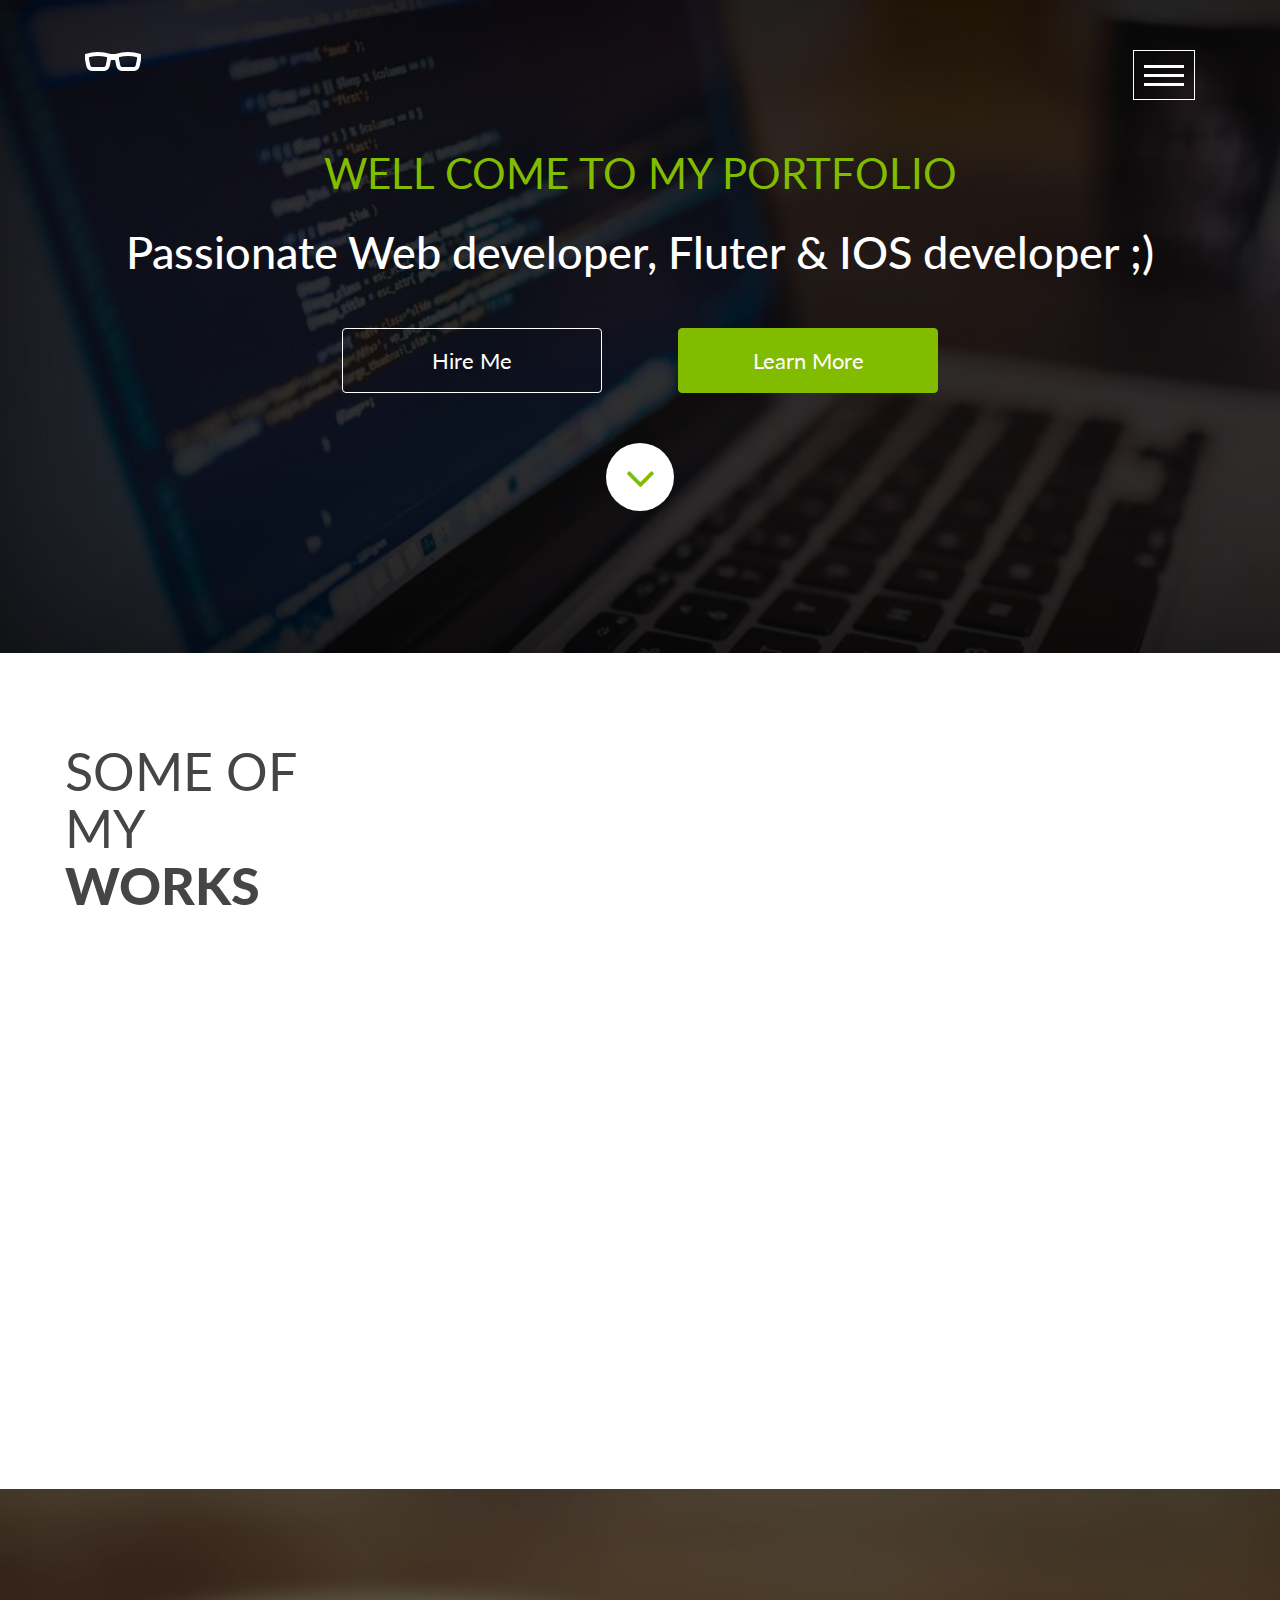
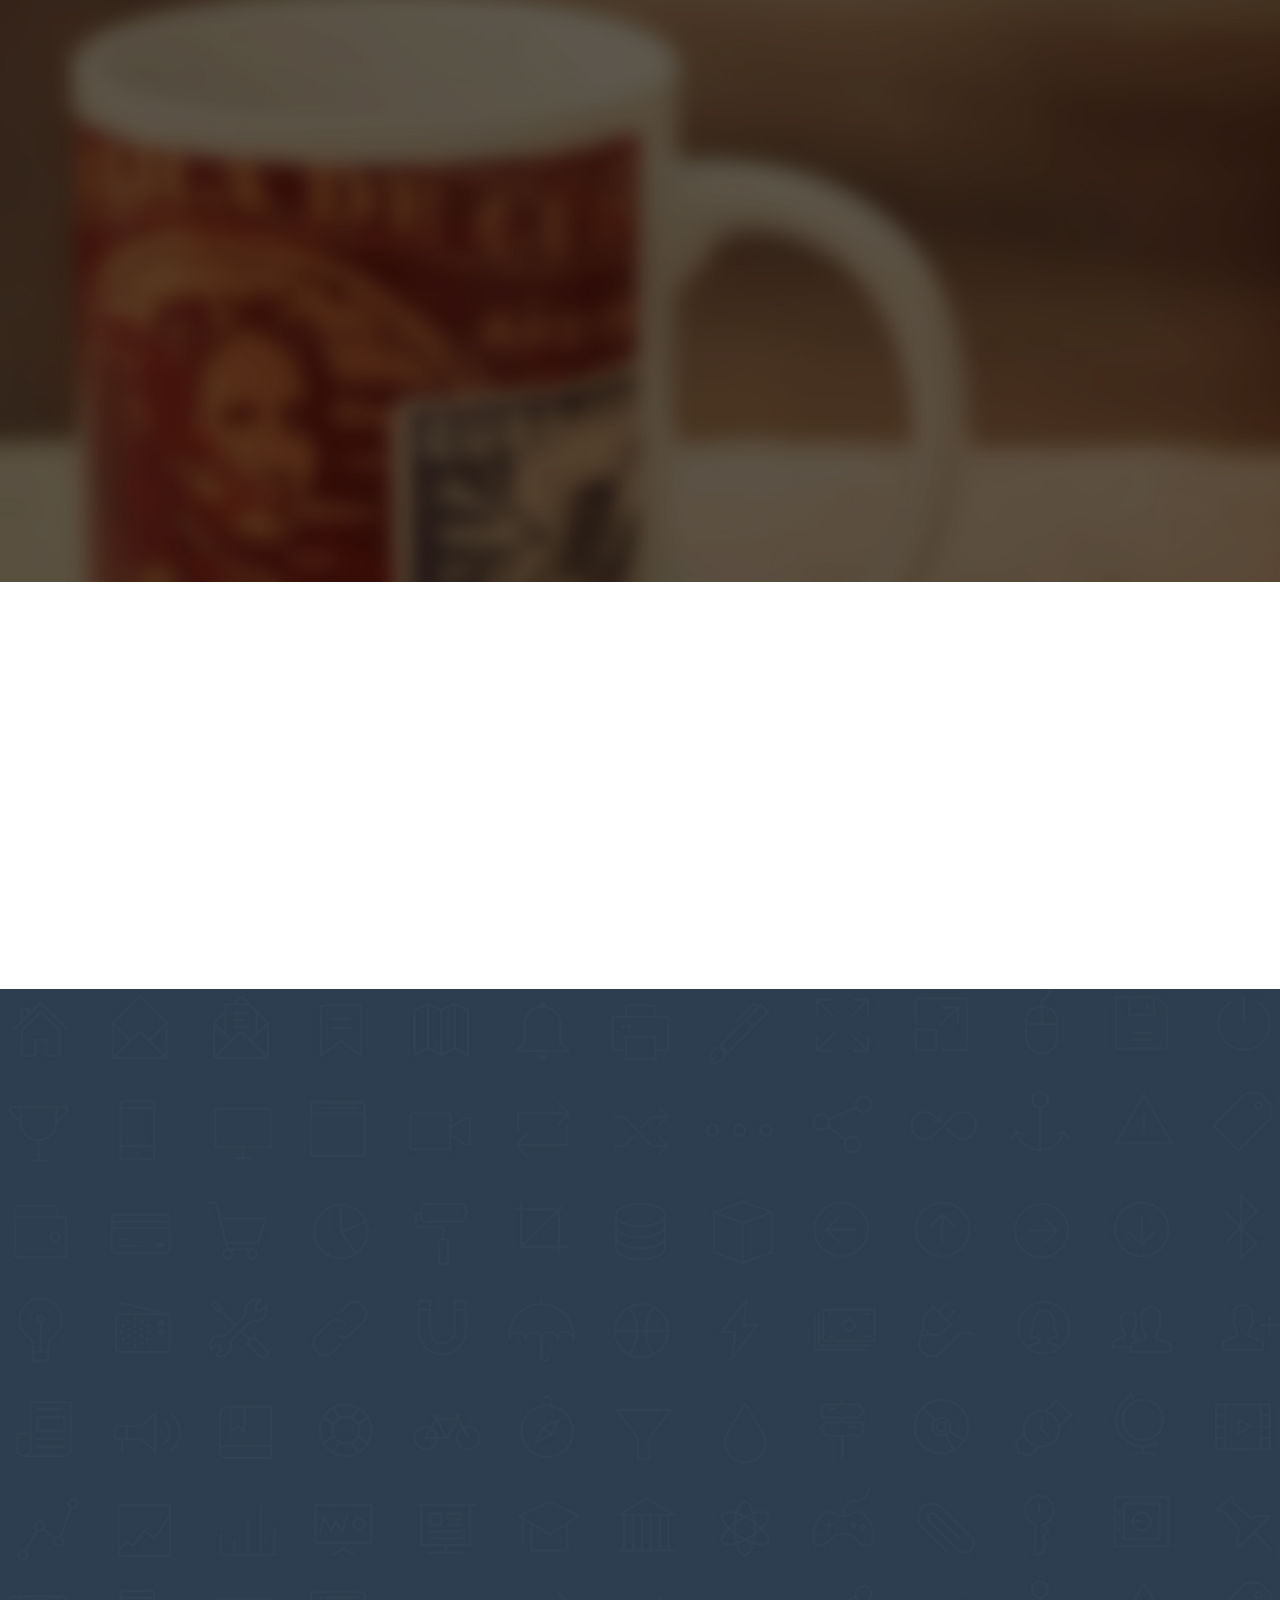
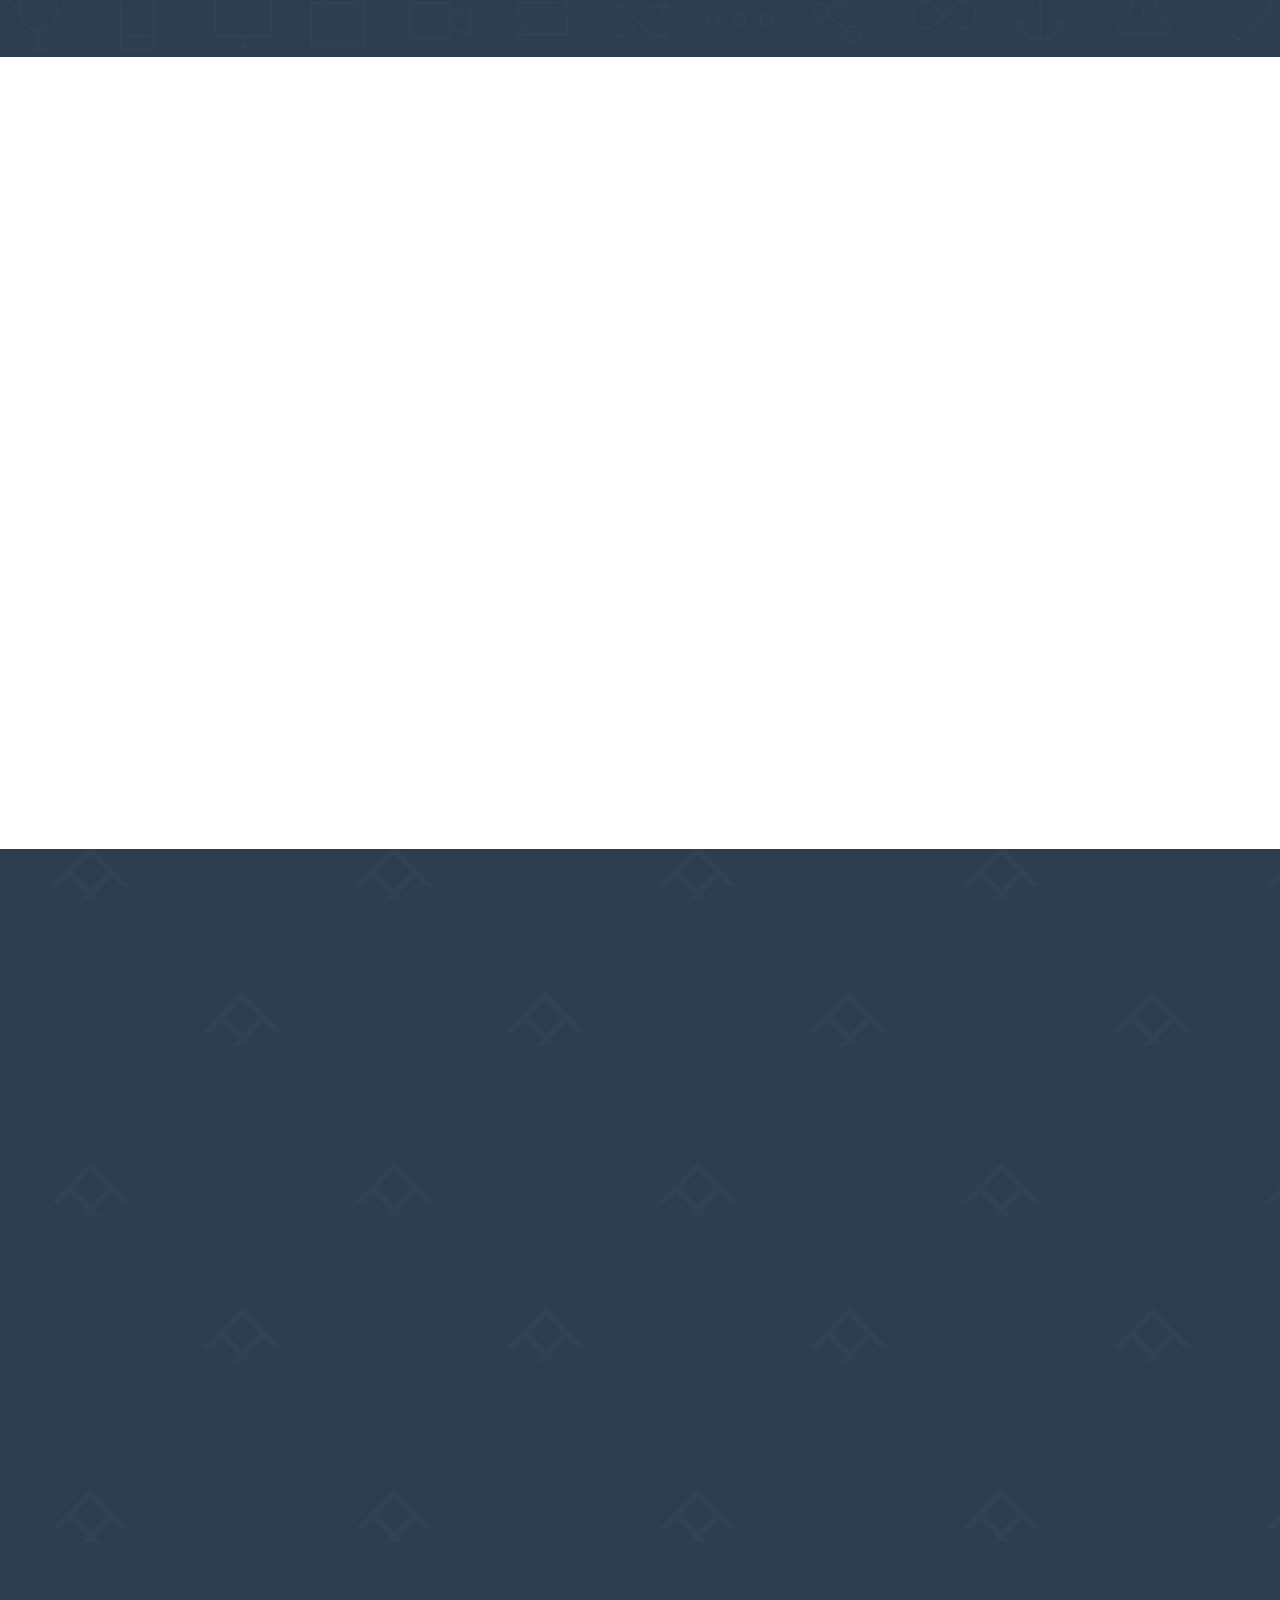
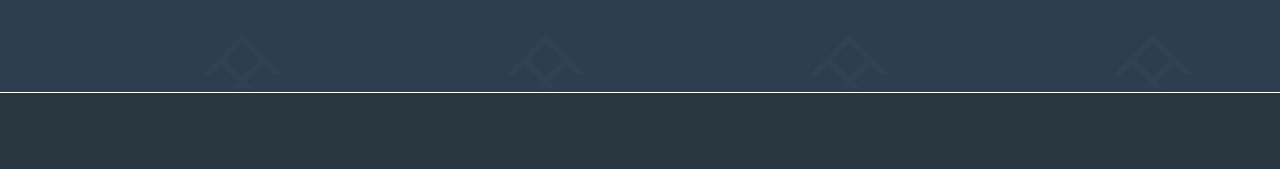
==== index.html @ a3aabf91 "Added files" ====
<!DOCTYPE html>
<html lang="en">
<head>
  <meta charset="utf-8">
  <meta name="viewport" content="width=device-width, initial-scale=1">
  <title> Portfolio</title>
  
  <!-- Bootstrap -->
  <link rel="stylesheet" type="text/css" href="assets/css/bootstrap.min.css">
  <link rel="stylesheet" type="text/css" href="assets/css/jasny-bootstrap.min.css">
  <!-- Main Style -->
  <link rel="stylesheet" type="text/css" href="assets/css/main.css">
  
  <!-- Responsive Style -->
  <link rel="stylesheet" type="text/css" href="assets/css/responsive.css">
  
  <!--Fonts-->
  <link rel="stylesheet" media="screen" href="assets/fonts/font-awesome/font-awesome.min.css">

  <!-- Extras -->
  <link rel="stylesheet" type="text/css" href="assets/extras/animate.css">
  <link rel="stylesheet" type="text/css" href="assets/extras/lightbox.css">
  <link rel="stylesheet" type="text/css" href="assets/extras/owl/owl.carousel.css">
  <link rel="stylesheet" type="text/css" href="assets/extras/owl/owl.theme.css">
  <link rel="stylesheet" type="text/css" href="assets/extras/owl/owl.transitions.css">
  <!-- HTML5 Shim and Respond.js IE8 support of HTML5 elements and media queries -->
  <!--[if lt IE 9]>
                <script src="https://oss.maxcdn.com/libs/html5shiv/3.7.0/html5shiv.js"></script>
                <script src="https://oss.maxcdn.com/libs/respond.js/1.4.2/respond.min.js"></script>
              <![endif]-->
</head>
<body>
	 
  <!-- Header Section Start -->
  <div id="header">
    <div class="container">
      <div class="col-md-12 top-header">
        <div class="logo-menu">
          <div class="logo pull-left wow fadeInDown animated" data-wow-delay=".2s">
            <a href="index.html"><img src="assets/img/logo.png" alt="logo"></a>
          </div> 
          <div class="pull-right wow fadeInDown animated" data-wow-delay=".2">
            <div id="menu" data-toggle="offcanvas" data-target=".navmenu" data-canvas="body">
              <span>menu</span>
            </div> 
          </div> 
        </div>
        <div class="sidebar-nav">
          <!-- navigation start -->
          <div class="navmenu navmenu-default navmenu-fixed-right offcanvas" style="" id="navigation">
            <a href="index.html"><img class="logo" src="assets/img/logo.png" alt="logo"></a>
            <ul class="nav navmenu-nav">
              <li class="active"><a href="#header">Home</a></li>
              <li><a href="#works">Portfolio</a></li>
              <li><a href="#clients">Clients</a></li>
              <li><a href="#blog">Blog</a></li>
              <li><a href="#feedback">Hire/Contact Me</a></li>
            </ul>
          </div>
          <!-- navigation End -->
        </div>     
      </div>
      <div class="row">
        <div class="col-md-12">
          <div class="banner text-center">
            <h1 class="wow fadeInDown animated" data-wow-delay=".8s">Well Come To My Portfolio</h1>
            <h2 class="wow fadeInDown animated" data-wow-delay=".6s">Passionate Web developer, Fluter & IOS developer ;)</h2>
            <a href="#" class="btn btn-border lg wow fadeInLeft animated" data-wow-delay="1.0s">Hire Me</a>
            <a href="#" class="btn btn-common lg wow fadeInRight animated" data-wow-delay="1.0s">Learn More</a>
            <div class="scroll">
              <a href="#works"><i class="fa fa-angle-down wow fadeInUp animated" data-wow-delay="1.2s"></i></a>
          </div>
        </div>
        </div>
      </div>
    </div>
  </div>
  <!-- Header Section End -->

  <!-- Work Section Start -->
  <section id="works">
    <div class="container">
      <div class="row">
        <h1 class="section-title wow fadeInLeft animated" data-wow-delay=".6s">Some of <br>My <br><span>Works</span></h1>
        <div class="col-md-7 col-lg-7 grid-left wow fadeInLeft animated" data-wow-delay="1.2s">
          <div class="large">
            <img src="assets/img/work/Capture.PNG" alt="">
            <div class="overlay">
              <a href="assets/img/work/Capture2.PNG" data-lightbox="img1"><i class="fa fa-search"></i></a>
            </div>
          </div>
          <div class="grid-box">
            <img src="assets/img/work/Capture3.PNG" alt="">
            <div class="overlay">
               <a href="assets/img/work/Capture04.PNG" data-lightbox="img2"><i class="fa fa-search"></i></a>
            </div>
          </div>
          <div class="grid-box">
            <img src="assets/img/work/Capture05.PNG" alt="">
            <div class="overlay">
               <a href="assets/img/work/capture05.PNG" data-lightbox="img3"><i class="fa fa-search"></i></a>
            </div>
          </div>
        </div>
        <div class="col-md-5 grid-right wow fadeInRight animated" data-wow-delay="1.6s">
          <div class="grid-box large">
            <img src="assets/img/work/Capture06.PNG" alt="">
            <div class="overlay">
               <a href="assets/img/work/captur06.PNG" data-lightbox="img4"><i class="fa fa-search"></i></a>
            </div>
          </div>
          <div class="grid-box">
            <img src="assets/img/work/Capture07.PNG" alt="">
            <div class="overlay">
               <a href="assets/img/work/Capture08.PNG" data-lightbox="img5"><i class="fa fa-search"></i></a>
            </div>
          </div>
          <div class="browse-box">
            <div class="more">
              <a href="#"><i class="fa fa-arrow-circle-right"></i>BROWSE ALL</a>
            </div>
          </div>
        </div>
      </div>
    </div>
  </section>
  <!-- Work Section End  -->

  <!-- Testimonial Section Start -->
  <section id="testimonial">
    <div class="container">
      <div class="row">
        <h1 class="section-title wow fadeInLeft animated" data-wow-delay=".6s">What My<br>Client <br><span>Says</span></h1>
        <div id="testimonial-carousel" class="carousel slide wow fadeInUp animated" data-ride="carousel" data-wow-delay="1.2s">
          <!-- Indicators -->
          <ol class="carousel-indicators">
            <li data-target="#testimonial-carousel" data-slide-to="0" class="active"></li>
            <li data-target="#testimonial-carousel" data-slide-to="1"></li>
            <li data-target="#testimonial-carousel" data-slide-to="2"></li>
          </ol>
          <div class="carousel-inner">
            <div class="item active">
              <blockquote>
                <div class="commant">
                  <div class="col-lg-3 col-md-3 col-sm-4 col-xs-12">
                    <div class="claint">
                      <img src="assets/img/testimonial/img1.jpg" alt="">
                    </div>
                    <span class="quote"><i class="fa fa-quote-left"></i></span>
                  </div>
                  <div class="col-lg-9 col-md-9 col-sm-8 col-xs-12">
                    <div class="info">
                      <p>TLorem Ipsum is simply dummy text of the printing and typesetting industry. Lorem Ipsum has been the industry's standard dummy text ever since the 1500s, when an unknown printer took a galley of type and scrambled it to make a type specimen book. It has survived not only five centuries, but also the leap into electronic typesetting, remaining essentially unchanged</p>
                      <h4>Anamoul Rouf</h4>
                      <h5>CEO, CloudBee</h5>
                    </div>
                  </div>
                </div>
              </blockquote>
            </div>

            <div class="item">
              <blockquote>
                <div class="commant">
                  <div class="col-lg-3 col-md-3 col-sm-4 col-xs-12">
                    <div class="claint">
                      <img src="assets/img/testimonial/img2.jpg" alt="">
                    </div>
                    <span class="quote"><i class="fa fa-quote-left"></i></span>
                  </div>
                  <div class="col-lg-9 col-md-9 col-sm-8 col-xs-12">
                    <div class="info">
                      <p>Lorem Ipsum is simply dummy text of the printing and typesetting industry. Lorem Ipsum has been the industry's standard dummy text ever since the 1500s, when an unknown printer took a galley of type and scrambled it to make a type specimen book. It has survived not only five centuries, but also the leap into electronic typesetting, remaining essentially unchanged</p>
                      <h4>Imran Khan</h4>
                      <h5>Founder, WPBean</h5>
                    </div>
                  </div>
                </div>
              </blockquote>
            </div>
            <div class="item">
              <blockquote>
                <div class="commant">
                  <div class="col-lg-3 col-md-3 col-sm-4 col-xs-12">
                    <div class="claint">
                      <img src="assets/img/testimonial/img3.jpg" alt="">
                    </div>
                    <span class="quote"><i class="fa fa-quote-left"></i></span>
                  </div>
                  <div class="col-lg-9 col-md-9 col-sm-8 col-xs-12">
                    <div class="info">
                      <p>Lorem Ipsum is simply dummy text of the printing and typesetting industry. Lorem Ipsum has been the industry's standard dummy text ever since the 1500s, when an unknown printer took a galley of type and scrambled it to make a type specimen book. It has survived not only five centuries, but also the leap into electronic typesetting, remaining essentially unchanged</p>
                      <h4>Tanvir Ahmed</h4>
                      <h5>Contributor, GrayGrids</h5>
                    </div>
                  </div>
                </div>
              </blockquote>
            </div>
          </div>
        </div>
      </div>
    </div>
  </section>
  <!-- Testimonial Section End -->

  <!-- Clients Section Start -->
  <section id="clients">
    <div class="container">
      <div class="row">
        <h1 class="section-title wow fadeInLeft animated" data-wow-delay=".6s">My Valuable <br><span>Clients</span></h1>
        <div id="clients-carousel" class="owl-carousel owl-theme">
          <div class="item wow fadeInLeft animated" data-wow-delay=".9s">
            <a href="#"><img src="assets/img/clients/img1.png" alt=""></a>
          </div>
          <div class="item wow fadeInLeft animated" data-wow-delay=".9s">
            <a href="#"><img src="assets/img/clients/img2.png" alt=""></a>
          </div>
          <div class="item wow fadeInRight animated" data-wow-delay=".9s">
            <a href="#"><img src="assets/img/clients/img3.png" alt=""></a>
          </div>
          <div class="item wow fadeInRight animated" data-wow-delay=".9s">
            <a href="#"><img src="assets/img/clients/img4.png" alt=""></a>
          </div>
          <div class="item wow fadeIn animated">
            <a href="#"><img src="assets/img/clients/img5.png" alt=""></a>
          </div>
          <div class="item wow fadeIn animated">
            <a href="#"><img src="assets/img/clients/img6.png" alt=""></a>
          </div>
          <div class="item wow fadeIn animated">
            <a href="#"><img src="assets/img/clients/img7.png" alt=""></a>
          </div>
        </div>
      </div>
    </div>
  </section>
  <!-- Clients Section End -->

  <!-- Skills Section Start -->
  <section id="skills">
    <div class="container">
      <div class="row">
      <h1 class="section-title wow fadeInLeft animated" data-wow-delay=".6s">My<br>Passionate<br> <span>Skills</span></h1>
      <div class="col-sm-6 col-md-3 wow fadeInUp animated" data-wow-delay="1.2s">
        <div class="fact-block">
          <div class="circle one">
            <div class="count-info">
              <h3><span class="counter">70%</span></h3>
              <h4>PHP</h4>
            </div>
          </div>
        </div>
      </div>
      <div class="col-sm-6 col-md-3 wow fadeInUp animated" data-wow-delay="1.2s">
        <div class="fact-block">
          <div class="circle two">
            <div class="count-info">
              <h3><span class="counter">80%</span></h3>
              <h4>WordPress</h4>
            </div>
          </div>
        </div>
      </div>
      <div class="col-sm-6 col-md-3 wow fadeInUp animated" data-wow-delay="1.2s">
        <div class="fact-block">
          <div class="circle three">
            <div class="count-info">
              <h3><span class="counter">50%</span></h3>
              <h4>CSS</h4>
            </div>
          </div>
        </div>
      </div>
      <div class="col-sm-6 col-md-3 wow fadeInUp animated" data-wow-delay="1.2s">
        <div class="fact-block">
          <div class="circle four">
            <div class="count-info">
              <h3><span class="counter">90%</span></h3>
              <h4>HTML</h4>
            </div>
          </div>
        </div>
      </div>
      </div>
    </div>
  </section>
  <!-- Skills Section End -->

  <!-- Blog Section Start -->
  <section id="blog">
    <div class="container">
      <div class="row">
        <h1 class="section-title wow fadeInLeft animated" data-wow-delay=".6s">My<br>Homey<br><span>Blog</span></h1>
        <div class="col-lg-4 col-md-4 col-sm-8 col-xs-12">
          <div class="blog-large wow fadeInLeft animated"  data-wow-delay="1.2s">
            <img src="assets/img/blog/img1.jpg" alt="">
            <div class="large">
              <a class="title" href="#">This is Photoshop's vers ion  of Lorem Ipsum. Pro in gravida </a>
              <p>Nibh vel velit auc tor aliq uet. Aenean sollicitu din, lorem quis biben...</p>
            </div>
          </div>
        </div>
        <div class="col-lg-4 col-md-4 col-sm-6 col-xs-12 wow fadeInRight animated" data-wow-delay="1.6s">
          <div class="blog-item">
            <img src="assets/img/blog/img2.jpg" alt="">
            <div class="content">
              <a class="title" href="#">This is Photoshop's vers ion  of Lorem Ipsum. Pro in gravida </a>
              <p>Nibh vel velit auc tor aliq uet. Aenean sollicitu din, lorem quis biben...</p>
            </div>
          </div>
          <div class="blog-item">
            <img src="assets/img/blog/img3.jpg" alt="">
            <div class="content">
              <a class="title" href="#">This is Photoshop's vers ion  of Lorem Ipsum. Pro in gravida </a>
              <p>Nibh vel velit auc tor aliq uet. Aenean sollicitu din, lorem quis biben...</p>
            </div>
          </div>
        </div>
        <div class="col-lg-4 col-md-4 col-sm-6 col-xs-12 wow fadeInRight animated" data-wow-delay="1.8s">
          <div class="blog-item">
            <img src="assets/img/blog/img3.jpg" alt="">
            <div class="content">
              <a class="title" href="#">This is Photoshop's vers ion  of Lorem Ipsum. Pro in gravida </a>
              <p>Nibh vel velit auc tor aliq uet. Aenean sollicitu din, lorem quis biben...</p>
            </div>
          </div>
          <div class="blog-item">
            <img src="assets/img/blog/img2.jpg" alt="">
            <div class="content">
              <a class="title" href="#">This is Photoshop's vers ion  of Lorem Ipsum. Pro in gravida </a>
              <p>Nibh vel velit auc tor aliq uet. Aenean sollicitu din, lorem quis biben...</p>
            </div>
          </div>
        </div>
      </div>
    </div>
  </section>
  <!-- Blog Section Start -->

  <!-- Feedback Section Start -->
  <section id="feedback">
    <div class="container">
      <div class="row">
        <h1 class="section-title wow fadeInLeft animated" data-wow-delay=".6s"><span>Hire</span><br>or Contact <br> Me</h1>
        <div class="col-sm-6 col-md-6 wow fadeInLeft animated" data-wow-delay="1.4s">
          <form action="" name="contact">
            <div class="input-group">
              <span class="input-group-addon"><i class="fa fa-user"></i></span>
              <input type="text" name="name" class="form-control" placeholder="Your name">
            </div>
            <div class="input-group">
              <span class="input-group-addon"><i class="fa fa-envelope-o"></i></span>
              <input type="email" name="email" class="form-control" placeholder="Email">
            </div>
            <div class="input-group">
              <span class="input-group-addon"><i class="fa fa-fire"></i></span>
              <input type="text" name="subject" class="form-control" placeholder="Subject">
            </div>
            <div class="input-group">
              <span class="input-group-addon"><i class="fa fa-comments"></i></span>
              <textarea name="message" class="form-control large" placeholder="Massage"></textarea>
            </div>
            <button type="submit" class="btn btn-green"><i class="fa fa-envelope-o"></i>Send</button>
          </form>
        </div>
        <div class="col-sm-4 col-md-4 col-md-offset-2 wow fadeInRight animated" data-wow-delay="1.4s">
          <div class="address">
            <h2>Contact Info</h2>
            <ul class="contact-info">
              <li><i class="fa fa-mobile"></i> +92 154133397</li>
              <li><i class="fa fa-skype"></i> Danish Saleem</li>
              <li><i class="fa fa-envelope-o"></i> dani.works@yahoo.com</li>
            </ul>
          
          <h2>Follow Me</h2>
            <ul class="social-icon">
              <li><a href="#"><i class="fa fa-facebook"></i></a></li>
              <li><a href="#"><i class="fa fa-twitter"></i></a></li>
              <li><a href="#"><i class="fa fa-linkedin"></i></a></li>
              <li><a href="#"><i class="fa fa-google-plus"></i></a></li>
              <li><a href="#"><i class="fa fa-youtube"></i></a></li>
            </ul>
          </div>
        </div>
      </div>
    </div>
  </section>
  <!-- Feedback Section End -->

  <!-- Footer section Start -->
  <footer id="footer">
    <div class="container">
      <div class="row">
        <div class="col-lg-5 col-md-5 col-sm-5 col-xs-12">
          <div class="copyright wow fadeInUp animated" data-wow-delay=".8s">
            <p>Copyright &copy; 2020 Dany07 | All rights reserved.</p>
          </div>
        </div>
        <div class="col-lg-2 col-md-2 col-sm-2 col-xs-12">
          <div class="scroll-top text-center wow fadeInUp animated" data-wow-delay=".6s">
            <a href="#header"><i class="fa fa-chevron-circle-up fa-2x"></i></a>
          </div>
        </div>
        <div class="col-lg-5 col-md-5 col-sm-5 col-xs-12">
          <p class="text-center wow fadeInUp animated" data-wow-delay=".8s">Developed By <a href="#">Dany07</a></p>
        </div>
      </div>
    </div>
  </footer>
  <!-- Footer section End -->

  <!-- jQuery Load -->
  <script src="assets/js/jquery-min.js"></script>
  <!-- Bootstrap JS -->
  <script src="assets/js/bootstrap.min.js"></script>
  <!-- WOW JS plugin for animation -->
  <script src="assets/js/wow.js"></script>
  <!-- All JS plugin Triggers -->
  <script src="assets/js/main.js"></script>
  <!-- Smooth scroll -->
  <script src="assets/js/smooth-scroll.js"></script>
  <!--  -->
  <script src="assets/js/jasny-bootstrap.min.js"></script>
  <!-- Counterup -->
  <script src="assets/js/jquery.counterup.min.js"></script>
  <!-- waypoints -->
  <script src="assets/js/waypoints.min.js"></script>
  <!-- circle progress -->
  <script src="assets/js/circle-progress.js"></script>
  <!-- owl carousel -->
  <script src="assets/js/owl.carousel.js"></script>
  <!-- lightbox -->
  <script src="assets/js/lightbox.min.js"></script>

</body>
</html>
---- assets/css/main.css ----
@import url(http://fonts.googleapis.com/css?family=Lato:400,900,300,900italic);
body {
  font-family: 'Lato', sans-serif;
  background: #fff;
  font-size: 14px;
  font-weight: 300;
  -webkit-box-sizing: border-box;
  -moz-box-sizing: border-box;
  box-sizing: border-box;
  color: #333;
}
a {
  color: #333;
  text-decoration: none;
  -webkit-transition: all 0.2s linear;
  -moz-transition: all 0.2s linear;
  -o-transition: all 0.2s linear;
  -ms-transition: all 0.2s linear;
  transition: all 0.2s linear;
}
a:focus {
  outline: none;
}
ul {
  margin: 0;
  padding: 0;
}
ul li {
  list-style: none;
}
.row {
  padding: 90px 0 92px;
}
img {
  max-width: 100%;
  height: auto;
}
.section-title {
  text-align: left;
  font-size: 52px;
  font-weight: 400;
  color: #454545;
  margin: 0 10px;
  padding: 0;
  text-transform: uppercase;
  margin-bottom: 50px;
}
.section-title span {
  font-weight: 900;
}
.lg {
  width: 260px;
}
.btn-border,
.btn-common {
  color: #ffffff;
  font-size: 22px;
  border: 1px solid #FFF;
  padding: 16px 36px;
  font-weight: 400;
  margin-left: 36px;
  margin-right: 36px;
  border-radius: 4px;
  position: relative;
  z-index: 10;
}
.btn-border:after,
.btn-common:after {
  width: 100%;
  height: 0px;
  bottom: 0px;
  left: 0px;
  background: #ffffff;
}
.btn-common {
  background: #82BC00;
  border: 1px solid #82BC00;
}
.btn-border:hover {
  color: #82BC00;
}
.btn-border:hover:after {
  height: 100%;
}
.btn-common:hover {
  color: #82BC00;
  background: #82BC00;
  border: 1px solid #82BC00;
}
.btn-common:hover:after {
  height: 100%;
}
.btn:after {
  content: "";
  position: absolute;
  z-index: -1;
  -webkit-transition: all 0.3s ease;
  -moz-transition: all 0.3s ease;
  transition: all 0.3s ease;
}
/* Navbar  start */
#navigation {
  background: #82BC00;
  border: 1px solid #82BC00;
  color: #fff;
  padding-top: 50px;
  text-align: center;
  width: 300px;
  z-index: 99999;
  overflow: hidden;
}
#navigation .logo {
  margin: 0 auto;
  padding: 30px;
  width: 100px;
}
#navigation .nav li {
  border: 1px solid transparent;
  margin: 10px 40px;
  -webkit-transition: border-color 0.3s ease-in-out;
  -moz-transition: border-color 0.3s ease-in-out;
  transition: border-color 0.3s ease-in-out;
}
#navigation .nav li a {
  background: transparent;
  color: #fff;
  font-size: 16px;
  font-weight: 300;
  letter-spacing: 2px;
  text-transform: uppercase;
}
#navigation .nav li:hover,
#navigation .nav li.active {
  border-color: #fff;
}
/* Navbar End */
/* Header Section Start */
#header {
  width: 100%;
  background: url(../img/backgrounds/baner.jpg);
  background-size: cover;
  background-repeat: no-repeat;
  position: relative;
  color: #ffffff;
}
#header:before {
  background: rgba(1, 0, 2, 0.7);
  position: absolute;
  width: 100%;
  height: 100%;
  top: 0px;
  bottom: 0px;
  content: "";
  display: block;
}
#header .top-header {
  margin-top: 50px;
}
#header .top-header #menu {
  display: block;
  width: 48px;
  height: 48px;
  border: 1px solid #ffffff;
  padding: 24px 30px;
  cursor: pointer;
}
#header .top-header #menu span {
  background-color: #ffffff;
  display: block;
  font-size: 0px;
  height: 3px;
  margin-top: -1px;
  -webkit-transform: translateX(-50%);
  -moz-transform: translateX(-50%);
  transform: translateX(-50%);
  width: 40px;
}
#header .top-header #menu span:before,
#header .top-header #menu span:after {
  background: #ffffff;
  content: "";
  height: 100%;
  left: 0;
  position: absolute;
  -webkit-transition: all 0.3s ease;
  -moz-transition: all 0.3s ease;
  transition: all 0.3s ease;
  width: 100%;
}
#header .top-header #menu span:before {
  -webkit-transform: translateY(-300%);
  -moz-transform: translateY(-300%);
  transform: translateY(-300%);
}
#header .top-header #menu span:after {
  -webkit-transform: translateY(300%);
  -moz-transform: translateY(300%);
  transform: translateY(300%);
}
#header .top-header #menu:hover span,
#header .top-header #menu:hover span:after,
#header .top-header #menu:hover span:before {
  background: #82BC00;
}

#header .banner {
  margin: 50px;
}
#header .banner h1 {
  color: #82BC00;
  font-size: 42px;
  font-weight: 400;
  text-transform: uppercase;
}
#header .banner h2 {
  color: #ffffff;
  font-size: 45px;
  margin: 32px 0px 50px;
}
#header .banner .scroll {
  margin: 50px 0;
}
#header .banner .scroll a i {
  font-size: 48px;
  color: #82BC00;
  padding: 12px;
  width: 68px;
  height: 68px;
  text-align: center;
  border-radius: 50%;
  background: #fff;
  -webkit-transition: all 0.3s ease;
  -moz-transition: all 0.3s ease;
  transition: all 0.3s ease;
}
#header .banner .scroll a i:hover {
  background: #82BC00;
  color: #ffffff;
}
/* Header Section End */
/* Works Section Start */
#works {
  background: #ffffff;
  width: 100%;
}
#works .grid-left .large {
  float: left;
  width: 430px;
  height: 100%;
  position: relative;
}
#works .grid-left .grid-box {
  position: relative;
  width: 33%;
  overflow: hidden;
}
#works .grid-left .grid-box img {
  width: 100%;
}
#works .grid-right .grid-box.large {
  width: 100%;
  height: 216px;
  position: relative;
}
#works .grid-right .grid-box {
  width: 50%;
  height: 216px;
  float: left;
  position: relative;
  overflow: hidden;
}
#works .grid-right .grid-box img {
  width: 100%;
  overflow: hidden;
}
#works .grid-right .browse-box {
  position: relative;
  width: 50%;
  float: left;
  height: 216px;
  background: #ffffff;
}
#works .grid-right .browse-box .more {
  text-align: center;
  position: absolute;
  left: 30%;
  width: 50%;
  top: 24%;
}
#works .grid-right .browse-box .more a {
  color: #82bc00;
  font-size: 20px;
  font-weight: 700;
  line-height: 23px;
  text-decoration: none;
}
#works .grid-right .browse-box .more a i {
  font-size: 50px;
  color: #82bc00;
  padding: 12px;
}
#works .large .overlay a {
  position: absolute;
  top: 42%;
  left: 42%;
}
#works .grid-box .overlay a {
  position: absolute;
  left: 38%;
  top: 36%;
}
#works .grid-box.large .overlay a {
  position: absolute;
  left: 44%;
  top: 36%;
}
#works .overlay {
  position: absolute;
  width: 100%;
  top: 0;
  left: 0;
  background: rgba(0, 3, 8, 0.88);
  height: 100%;
  text-align: center;
  opacity: 0;
  -webkit-transition: all 0.3s ease;
  -moz-transition: all 0.3s ease;
  transition: all 0.3s ease;
}
#works .overlay a i {
  width: 68px;
  height: 68px;
  line-height: 66px;
  background: #fff;
  border-radius: 50%;
  font-size: 24px;
  color: #82bc00;
}
#works .large:hover .overlay,
#works .grid-box:hover .overlay {
  opacity: 1;
}
/* Works Section End */
/* Testimonial Section Start */
#testimonial {
  background: url(../img/backgrounds/bg.jpg);
  background-size: cover;
  color: #ffffff;
}
#testimonial .section-title {
  color: #ffffff;
}
#testimonial blockquote {
  border-left: none;
  margin: 0;
}
#testimonial .commant {
  float: left;
  background: rgba(54, 74, 86, 0.3);
  margin: 0 90px 0 100px;
}
#testimonial .commant .claint {
  width: 270px;
  height: 270px;
  margin-left: -15px;
  position: relative;
}
#testimonial .commant .quote {
  background: #ffffff;
  width: 64px;
  position: absolute;
  top: 12%;
  right: -67px;
  height: 64px;
  border-radius: 50%;
  text-align: center;
}
#testimonial .commant .quote i {
  font-size: 30px;
  color: #82bc00;
  line-height: 65px;
}
#testimonial .commant .info {
  padding: 60px 60px  0px 60px;
}
#testimonial .commant .info p {
  font-size: 16px;
  color: #ffffff;
  font-weight: 400;
  font-style: italic;
  text-align: justify;
  padding-bottom: 32px;
}
#testimonial .commant .info h4 {
  font-size: 22px;
  font-weight: 700;
  line-height: 26px;
  text-transform: uppercase;
}
#testimonial .commant .info h5 {
  font-size: 16px;
  font-weight: 700;
  text-transform: uppercase;
}
#testimonial .carousel-indicators {
  bottom: -50px;
}
#testimonial .carousel-indicators li {
  border-radius: 0;
  border: none;
  background-color: #ffffff;
}
#testimonial .carousel-indicators .active {
  background-color: #82bc00;
  border: none;
}
/* Testimonial Section End */
/* Clients Section Start */
#clients .section-title i {
  color: #82bc00;
}
#clients #clients-carousel a img {
  opacity: 0.5;
  filter: grayscale(100%);
  -webkit-filter: grayscale(100%);
  filter: gray;
  -webkit-transition: all .6s ease;
  filter: url("data:image/svg+xml;utf8,<svg xmlns=\'http://www.w3.org/2000/svg\'><filter id=\'grayscale\'><feColorMatrix type=\'matrix\' values=\'0.3333 0.3333 0.3333 0 0 0.3333 0.3333 0.3333 0 0 0.3333 0.3333 0.3333 0 0 0 0 0 1 0\'/></filter></svg>#grayscale");
}
#clients #clients-carousel a img:hover {
  filter: grayscale(0%);
  -webkit-filter: grayscale(0%);
  filter: gray;
  -webkit-transition: all .6s ease;
  filter: url("data:image/svg+xml;utf8,<svg xmlns=\'http://www.w3.org/2000/svg\'><filter id=\'grayscale\'><feColorMatrix type=\'matrix\' values=\'1 0 0 0 0, 0 1 0 0 0, 0 0 1 0 0, 0 0 0 1 0\'/></filter></svg>#grayscale");
  opacity: 1.0;
}
/* Clients Section End */
/* Skills Section Start */
#skills {
  background: url(../img/backgrounds/skill-bg.jpg);
  background-size: cover;
  color: #ffffff;
  text-align: center;
}
#skills .section-title {
  color: #ffffff;
}
#skills .fact-block {
  color: #ffffff;
  background: rgba(255, 255, 255, 0.07);
  width: 216px;
  border-radius: 50%;
  height: 216px;
  padding: 6px 6px;
  margin: 24px 60px;
  position: relative;
}
#skills .count-info {
  position: absolute;
  top: 0;
  left: 5%;
  width: 200px;
  padding: 48px 32px;
  height: 200px;
}
#skills .count-info h3 {
  font-size: 54px;
  font-weight: 700;
  line-height: 34px;
}
#skills .count-info h4 {
  font-size: 22px;
  color: #82BC00;
  text-transform: uppercase;
}
/* Skills Section End */
/* Blog Section Start */
#blog .blog-large {
  width: 100%;
  margin-top: 28px;
  position: relative;
}
#blog .large {
  position: absolute;
  width: 200px;
  height: 196px;
  right: 0px;
  bottom: 0px;
  background: rgba(255, 255, 255, 0.9);
  padding: 15px;
}
#blog .large p {
  padding-top: 10px;
}
#blog .blog-item {
  position: relative;
  color: #454545;
  font-size: 15px;
  width: 100%;
  margin-top: 28px;
  height: 166px;
  overflow: hidden;
}
#blog .blog-item .content {
  background: #d8e5dd;
  width: 195px;
  height: 230px;
  position: absolute;
  padding: 15px;
  top: 0;
  right: 0;
  height: 166px;
  overflow: hidden;
}
#blog .blog-item .content p {
  padding-top: 10px;
}
#blog .title {
  font-weight: 700;
  text-decoration: none;
  padding-bottom: 12px;
}
#blog .title:hover {
  color: #82BC00;
}
/* Blog Section End */
/* Feedback Section Start */
#feedback {
  background: url(../img/backgrounds/imgfooter.jpg);
  background-size: cover;
}
#feedback .section-title {
  color: #ffffff;
}
#feedback .input-group {
  padding-bottom: 20px;
}
#feedback .input-group .input-group-addon {
  border-radius: 0px;
  padding: 14px 26px;
  background-color: #82bc00;
  border: none;
  position: relative;
}
#feedback .input-group .input-group-addon i {
  color: #ffffff;
  font-size: 26px;
  width: 24px;
  height: 24px;
}
#feedback .input-group .form-control {
  color: #898989;
  font-size: 22px;
  font-weight: 300;
  padding: 15px 20px;
  height: 60px;
  border: 0;
  border-radius: 0px;
}
#feedback .input-group .form-control:focus {
  box-shadow: none;
}
#feedback .input-group .large {
  height: 120px;
}
#feedback .btn-green {
  color: #ffffff;
  font-weight: 400;
  background: #6c9c01;
  font-size: 22px;
  width: 100%;
  border-radius: 0px;
  text-transform: uppercase;
  height: 60px;
}
#feedback .btn-green i {
  float: left;
  width: 74px;
  background: #82BC00;
  margin: -12px;
  line-height: 56px;
  height: 60px;
  -webkit-transition: all 0.3s linear;
  -moz-transition: all 0.3s linear;
  -o-transition: all 0.3s linear;
  transition: all 0.3s linear;
}
#feedback .address {
  margin: 0;
  padding: 0;
  color: #ffffff;
}
#feedback .address h2 {
  font-size: 25px;
  font-weight: 700;
  text-transform: uppercase;
  margin-top: 0px;
  padding-bottom: 30px;
}
#feedback .address .contact-info {
  padding-bottom: 30px;
}
#feedback .address .contact-info li {
  font-size: 15px;
  font-weight: 400;
  line-height: 28px;
}
#feedback .address .contact-info li i {
  padding-right: 15px;
  font-size: 15px;
}
#feedback .address .social-icon li {
  float: left;
}
#feedback .address .social-icon li a {
  display: inline-block;
  color: #ffffff;
  margin: 0px 5px;
}
#feedback .address .social-icon li a i {
  font-size: 18px;
  width: 48px;
  height: 48px;
  border: 1px solid #ffffff;
  text-align: center;
  line-height: 48px;
  vertical-align: middle;
  -webkit-transition: all 0.2s linear 0s;
  -moz-transition: all 0.2s linear 0s;
  transition: all 0.2s linear 0s;
}
#feedback .address .social-icon li a .fa-twitter:hover {
  background: #00aced;
  border: 1px solid #00aced;
}
#feedback .address .social-icon li a .fa-facebook:hover {
  background: #3b5998;
  border: 1px solid #3b5998;
}
#feedback .address .social-icon li a .fa-google-plus:hover {
  background: #dd4b39;
  border: 1px solid #dd4b39;
}
#feedback .address .social-icon li a .fa-youtube:hover {
  background: #bb0000;
  border: 1px solid #bb0000;
}
#feedback .address .social-icon li a .fa-linkedin:hover {
  background: #007bb6;
  border: 1px solid #007bb6;
}
/* Feedback Section End */
/* Footer Section Start */
#footer {
  color: #ffffff;
  width: 100%;
  background: #28363f;
  border-top: 1px solid #ffffff;
}
#footer .row {
  padding: 20px 0;
}
#footer p {
  font-size: 18px;
  font-weight: 400;
}
#footer a {
  color: #82bc00;
  text-decoration: none;
}
#footer a:hover {
  color: #6c9c01;
}
/* Footer Section End */
---- assets/css/responsive.css ----
@media (min-width: 768px) and (max-width: 1024px) {
  /* banner Start */
  #header .banner {
    margin: 0px;
  }
  #header .banner h1 {
    font-size: 30px;
  }
  #header .banner h2 {
    font-size: 38px;
    margin: 30px 0px 42px;
  }
  /* Works Section Start */
  #works .grid-left {
    margin: 32px 0;
  }
  #works .grid-left .large {
    width: 458px;
  }
  #works .grid-left .grid-box {
    width: 229px;
  }
  #works .grid-right .grid-box.large {
    width: 96%;
    height: 338px;
  }
  #works .grid-right .grid-box {
    width: 48%;
    height: 306px;
  }
  #works .grid-right .browse-box {
    width: 48%;
    height: 306px;
  }
  #works .grid-right .browse-box .more {
    width: 40%;
  }
  /* Testimonial Section Start */
  #testimonial .commant {
    margin: 0px;
  }
  #testimonial .commant .info {
    padding: 25px 60px;
  }
  /* Clients Start */
  #clients .item.large {
    padding: 18px;
  }
  #clients .item.bg {
    padding: 12px;
  }
  /* Skills Start */
  .circliful {
    margin-left: 50px;
  }
  /* Blog */
  #blog .large {
    right: 70px;
  }
  /* Footer Statt */
  #footer p {
    font-size: 15px;
  }
}
@media (min-width: 320px) and (max-width: 480px) {
  .section-title {
    font-size: 32px;
  }
  /* Menu Start */
  #slider #menu {
    top: 5%;
    right: 10%;
    width: 40px;
    padding: 20px 22px;
    height: 40px;
  }
  #slider #menu span {
    width: 30px;
  }
  #slider .logo {
    top: 15%;
    left: 8%;
  }
  #navigation {
    width: 180px;
  }
  #navigation .nav li {
    margin: 8px 16px;
  }
  #navigation .nav li a {
    font-size: 12px;
  }
  /* Banner  Start */
  #header .banner {
    margin: 0px;
  }
  #header .banner h1 {
    font-size: 24px;
    line-height: 30px;
  }
  #header .banner h2 {
    font-size: 30px;
    line-height: 44px;
  }
  #header .banner a {
    margin: 30px 0;
  }
  /* Works Start */
  #works .grid-left {
    width: 100%;
  }
  #works .grid-left .large {
    width: 328px;
    float: none;
  }
  #works .grid-left .grid-box {
    width: 100%;
  }
  #works .grid-right {
    width: 100%;
  }
  #works .grid-right .grid-box.large {
    width: 100%;
    height: auto;
  }
  #works .grid-right .grid-box {
    width: 100%;
    height: auto;
  }
  #works .grid-right .browse-box {
    width: 100%;
  }
  #works .grid-right .browse-box .more {
    width: 40%;
  }
  /* Testimonial Section Start */
  #testimonial .commant {
    margin-left: -10px;
  }
  #testimonial .commant .claint {
    margin-left: 0;
  }
  #testimonial .commant .quote {
    position: absolute;
    top: 88%;
    left: 40%;
  }
  #testimonial .commant .info {
    padding: 33px 0 0;
  }
  #testimonial .commant .info p {
    font-size: 14px;
    padding-top: 15px;
  }
  #testimonial .commant .info h4 {
    font-size: 18px;
  }
  #testimonial .commant .info h5 {
    font-size: 16px;
  }
  /* Clients Start */
  .owl-carousel .owl-wrapper-outer {
    margin: 65px;
  }
  /* Blog Start */
  #blog .title {
    font-size: 12px;
    padding: 0;
  }
  #blog .blog-item .content {
    width: 170px;
    padding: 5px;
    height: 164px;
  }
  #blog .blog-item .content p {
    padding-top: 5px;
    font-size: 12px;
  }
  /* Feedback Start */
  #feedback .btn-green {
    width: 294px;
  }
  #feedback .address {
    margin-top: 50px;
  }
  /* Footer Start */
  .scroll-top {
    padding-bottom: 12px;
  }
}
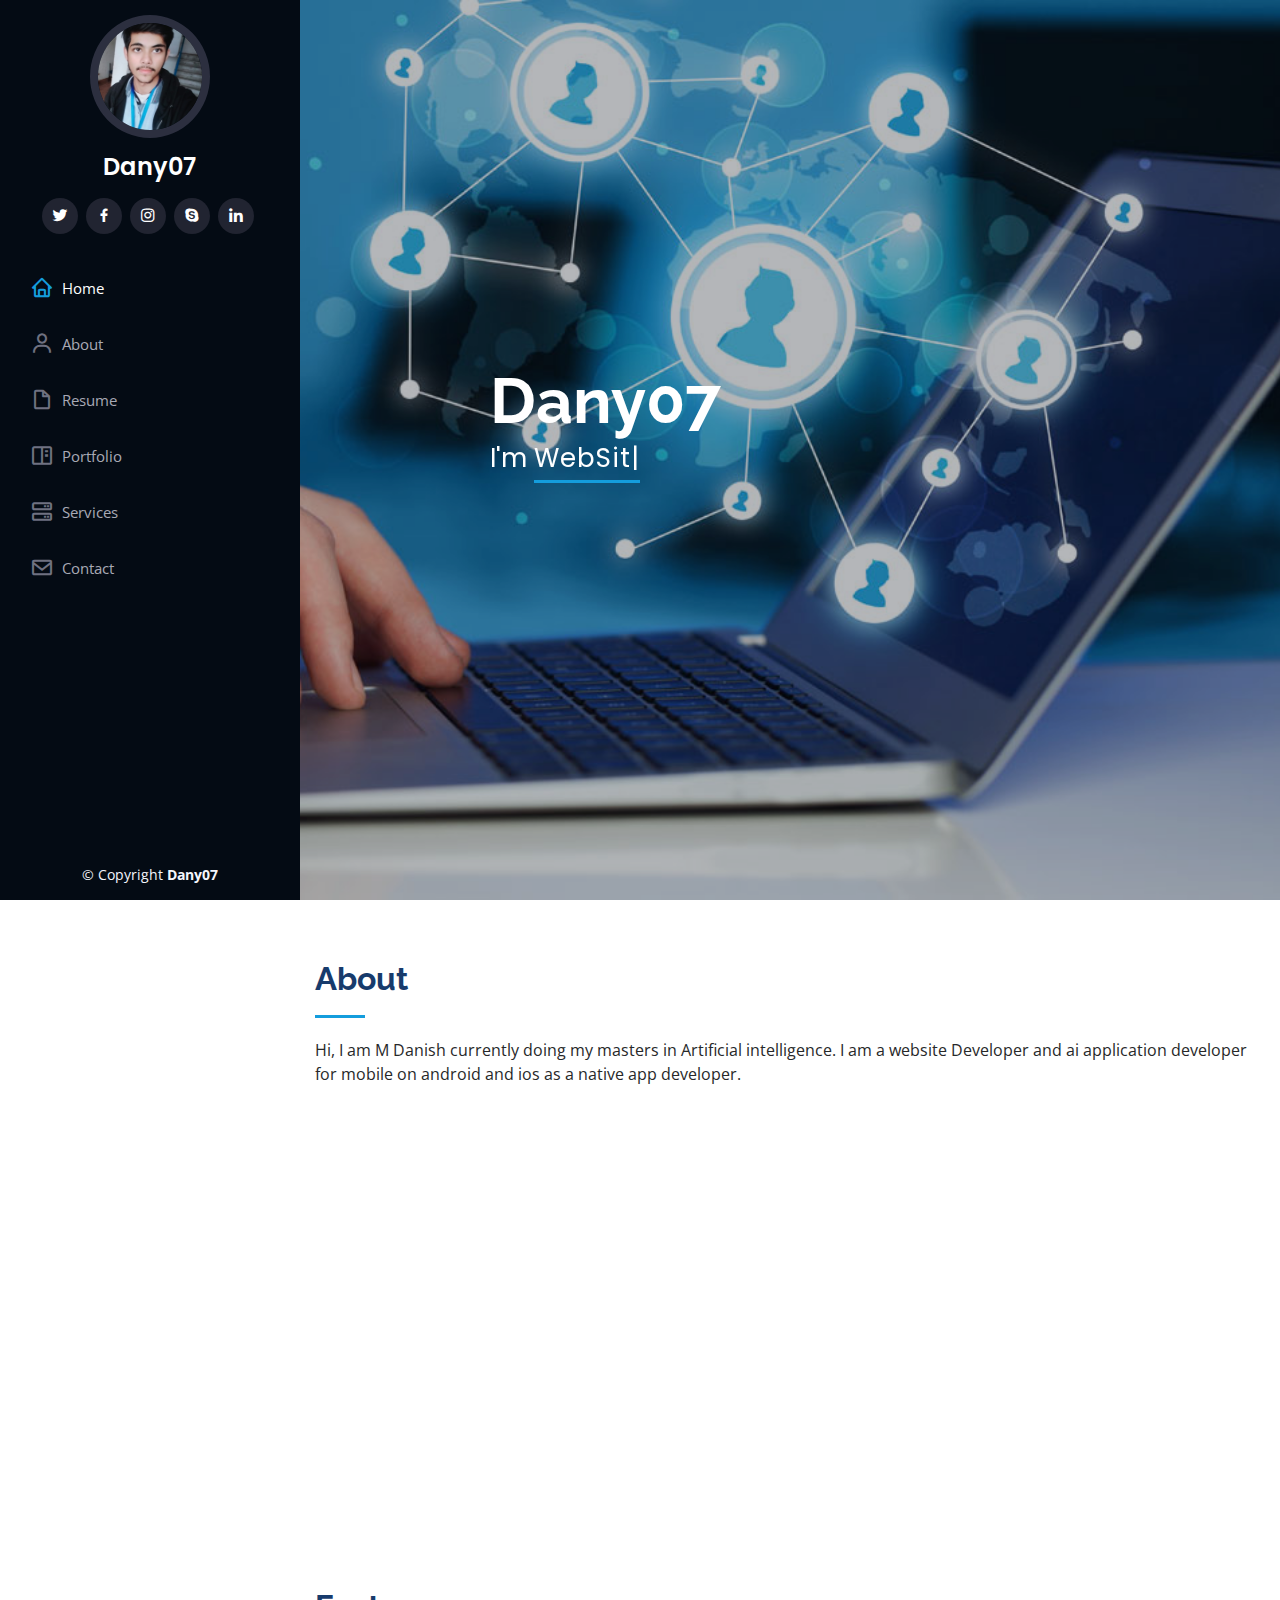
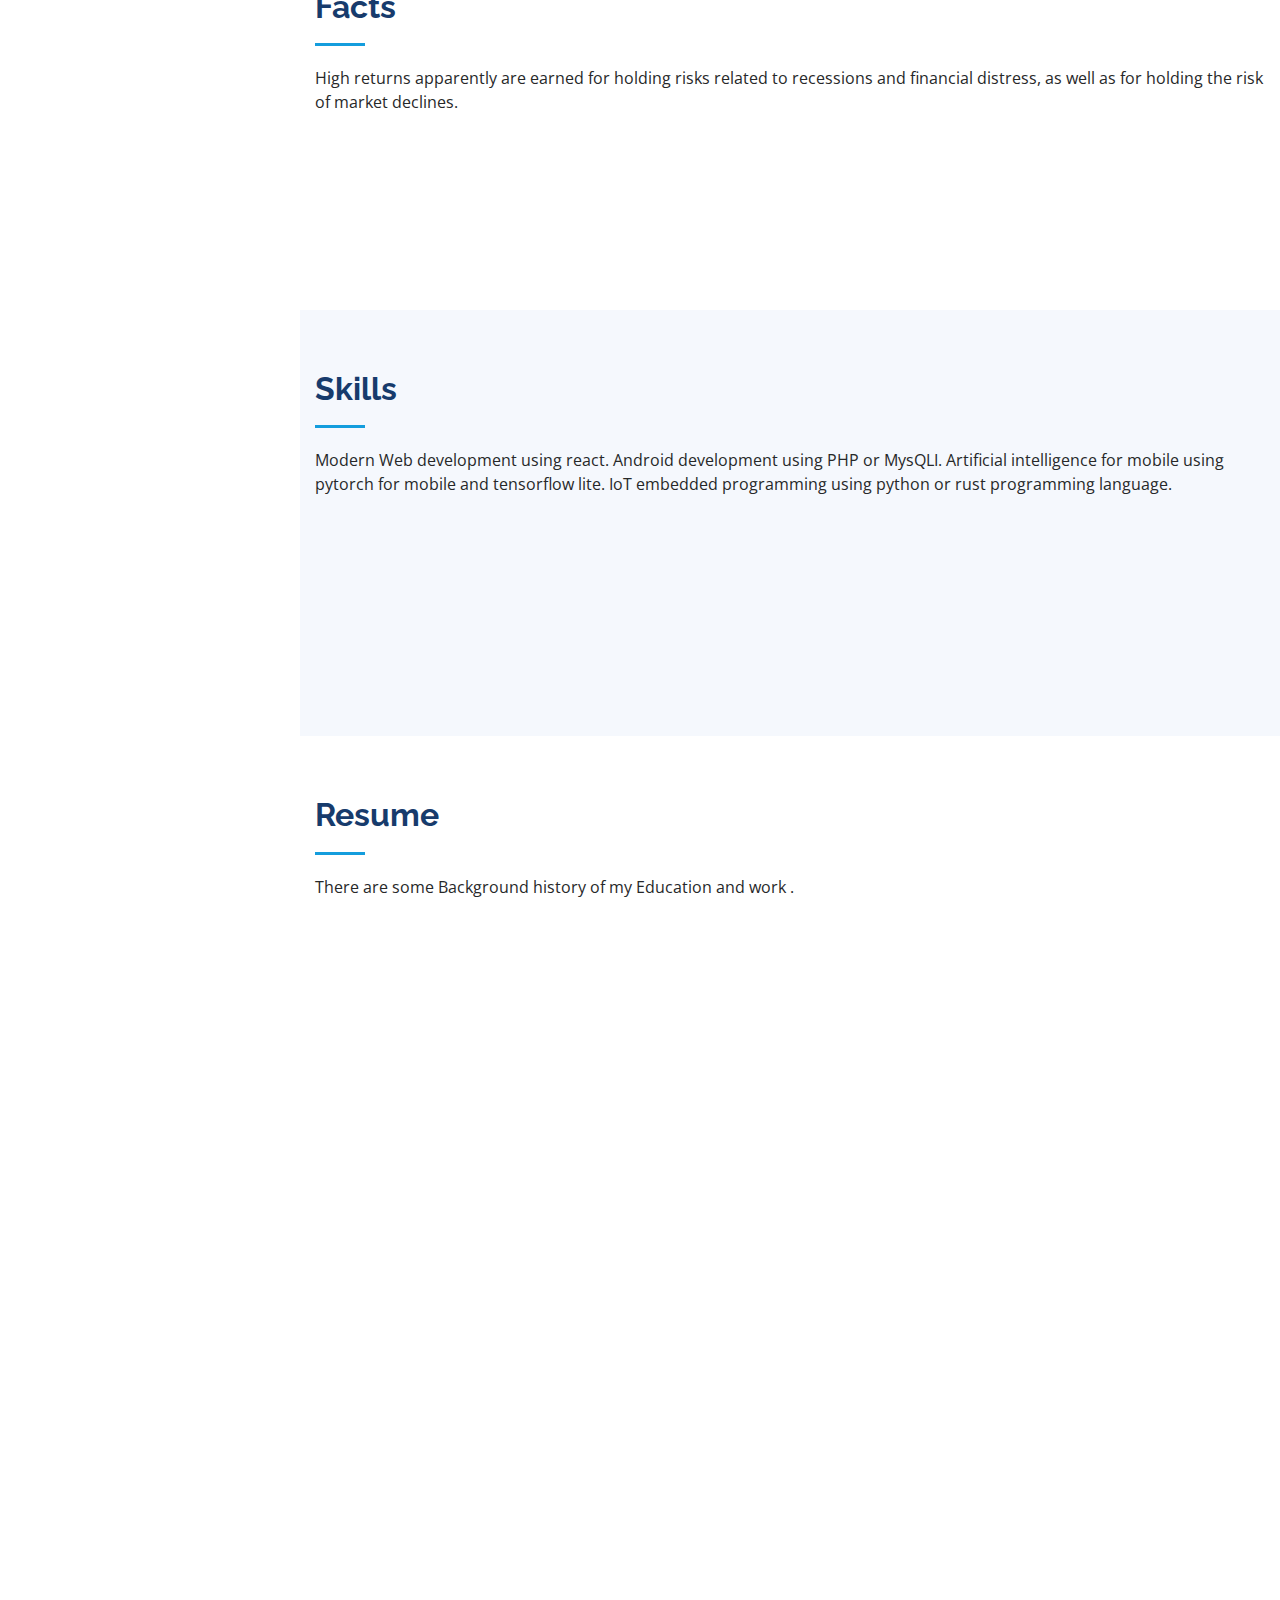
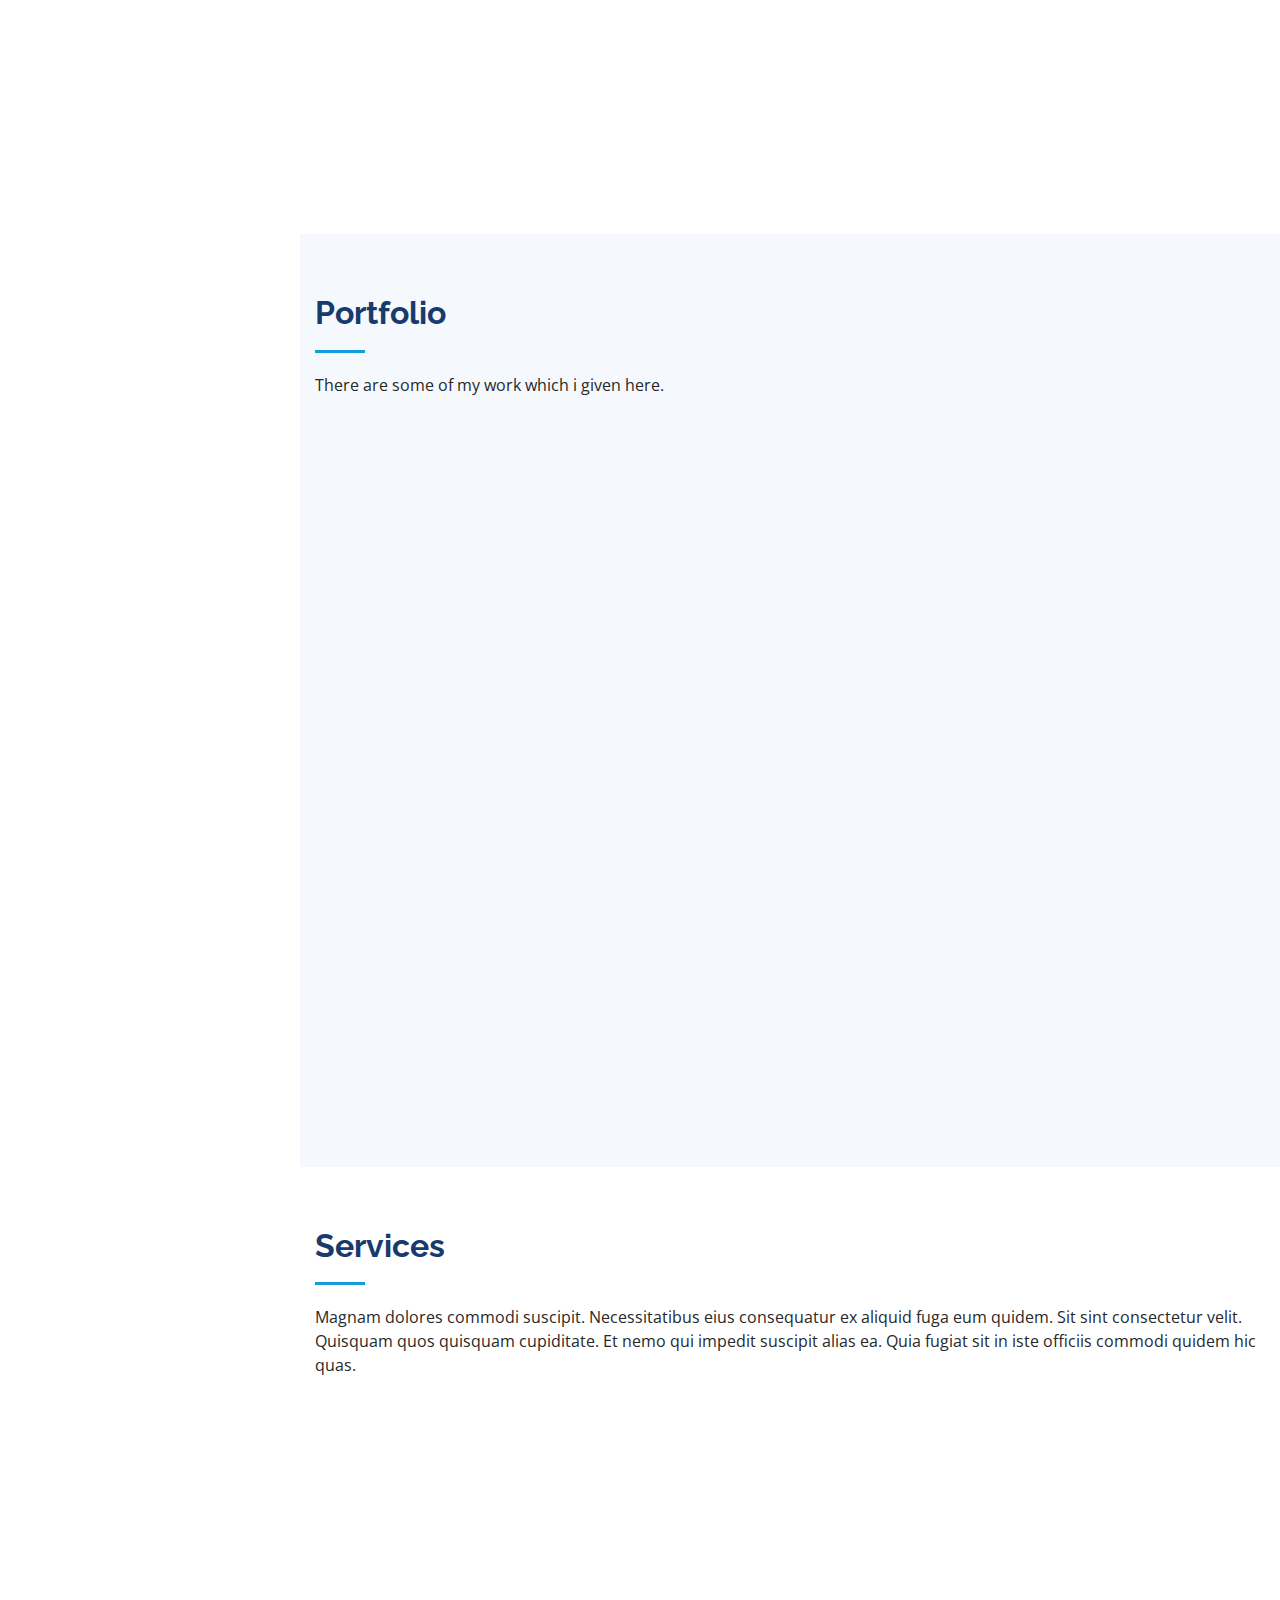
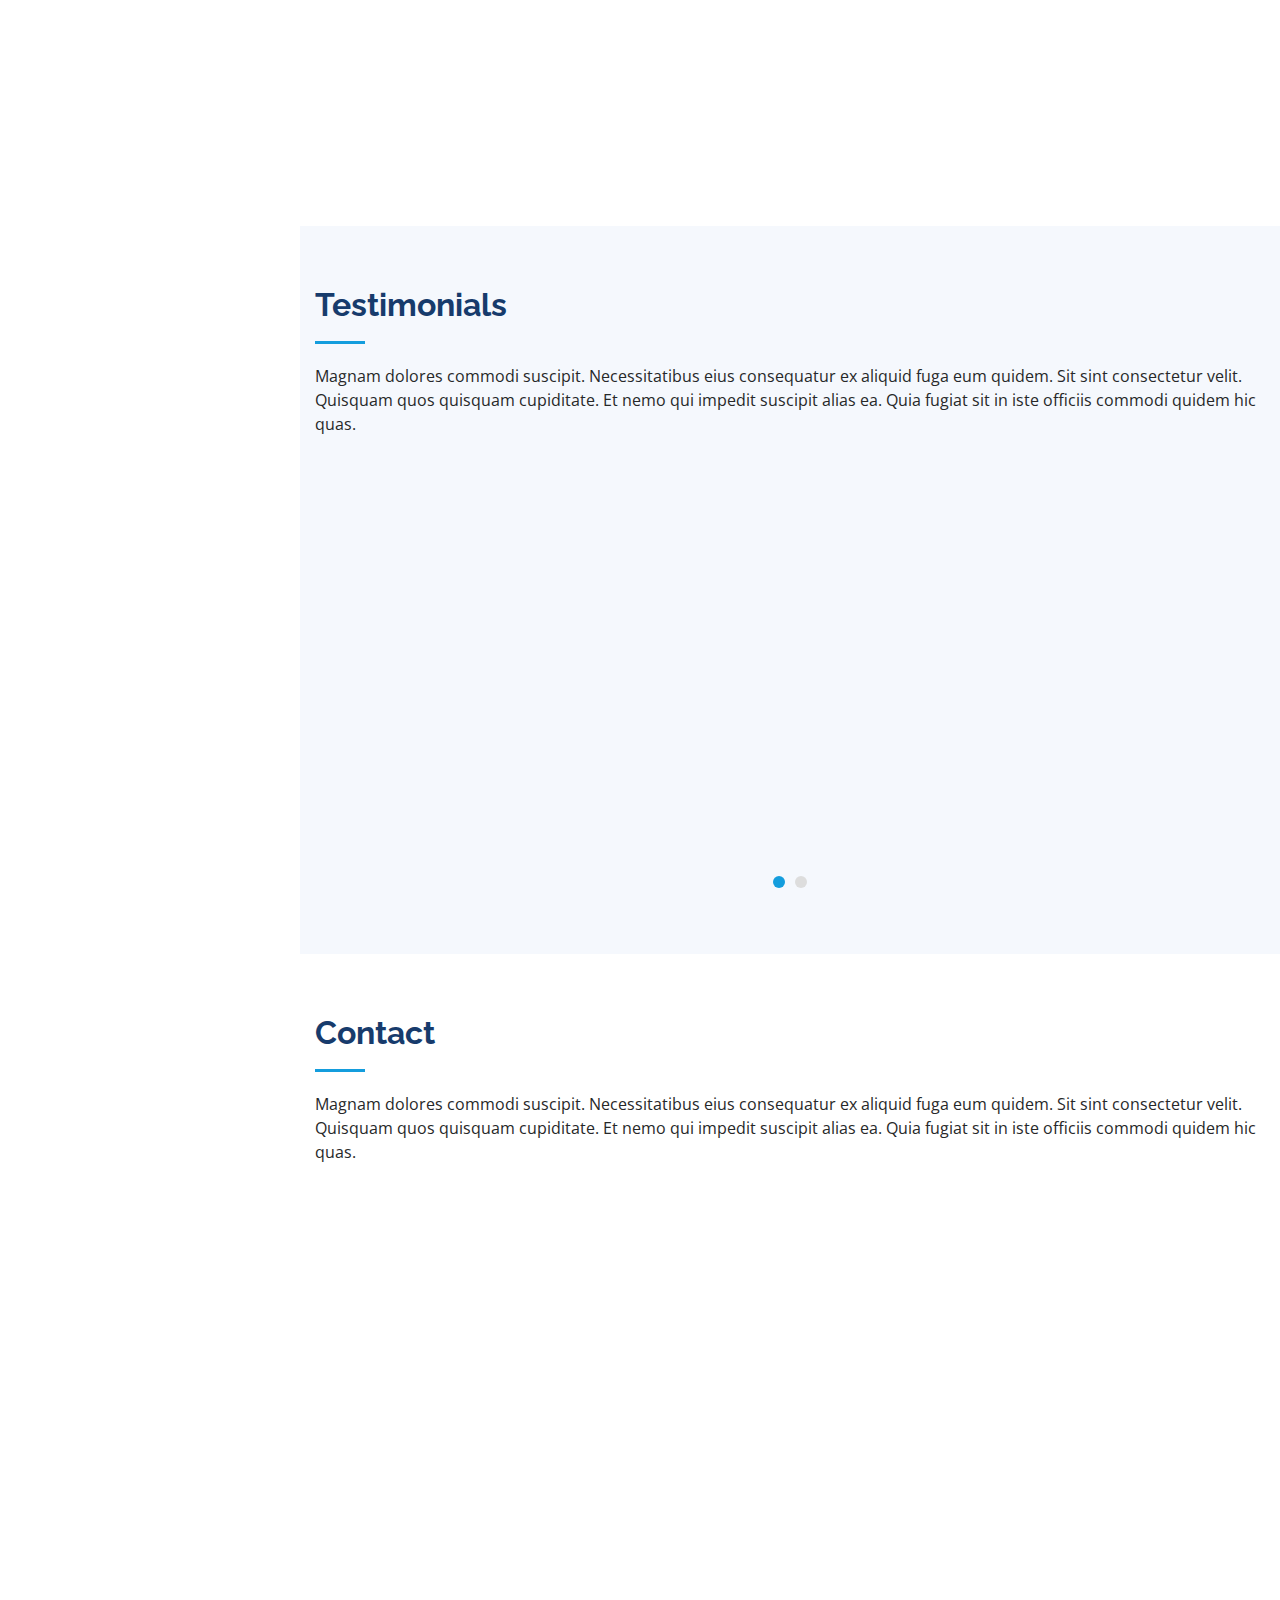
==== commit bc500ac8: "commit" ====
--- a/index.html
+++ b/index.html
@@ -1,437 +1,613 @@
 <!DOCTYPE html>
 <html lang="en">
+
 <head>
   <meta charset="utf-8">
-  <meta name="viewport" content="width=device-width, initial-scale=1">
-  <title> Portfolio</title>
-  
-  <!-- Bootstrap -->
-  <link rel="stylesheet" type="text/css" href="assets/css/bootstrap.min.css">
-  <link rel="stylesheet" type="text/css" href="assets/css/jasny-bootstrap.min.css">
-  <!-- Main Style -->
-  <link rel="stylesheet" type="text/css" href="assets/css/main.css">
-  
-  <!-- Responsive Style -->
-  <link rel="stylesheet" type="text/css" href="assets/css/responsive.css">
-  
-  <!--Fonts-->
-  <link rel="stylesheet" media="screen" href="assets/fonts/font-awesome/font-awesome.min.css">
-
-  <!-- Extras -->
-  <link rel="stylesheet" type="text/css" href="assets/extras/animate.css">
-  <link rel="stylesheet" type="text/css" href="assets/extras/lightbox.css">
-  <link rel="stylesheet" type="text/css" href="assets/extras/owl/owl.carousel.css">
-  <link rel="stylesheet" type="text/css" href="assets/extras/owl/owl.theme.css">
-  <link rel="stylesheet" type="text/css" href="assets/extras/owl/owl.transitions.css">
-  <!-- HTML5 Shim and Respond.js IE8 support of HTML5 elements and media queries -->
-  <!--[if lt IE 9]>
-                <script src="https://oss.maxcdn.com/libs/html5shiv/3.7.0/html5shiv.js"></script>
-                <script src="https://oss.maxcdn.com/libs/respond.js/1.4.2/respond.min.js"></script>
-              <![endif]-->
+  <meta content="width=device-width, initial-scale=1.0" name="viewport">
+
+  <title>Portfolio</title>
+  <meta content="" name="description">
+  <meta content="" name="keywords">
+
+  <!-- Favicons -->
+  <link href="assets/img/favicon-32x32.png" rel="icon">
+ 
+
+  <!-- Google Fonts -->
+  <link href="https://fonts.googleapis.com/css?family=Open+Sans:300,300i,400,400i,600,600i,700,700i|Raleway:300,300i,400,400i,500,500i,600,600i,700,700i|Poppins:300,300i,400,400i,500,500i,600,600i,700,700i" rel="stylesheet">
+
+  <!-- Vendor CSS Files -->
+  <link href="assets/vendor/bootstrap/css/bootstrap.min.css" rel="stylesheet">
+  <link href="assets/vendor/icofont/icofont.min.css" rel="stylesheet">
+  <link href="assets/vendor/boxicons/css/boxicons.min.css" rel="stylesheet">
+  <link href="assets/vendor/venobox/venobox.css" rel="stylesheet">
+  <link href="assets/vendor/owl.carousel/assets/owl.carousel.min.css" rel="stylesheet">
+  <link href="assets/vendor/aos/aos.css" rel="stylesheet">
+
+  <!-- Template Main CSS File -->
+  <link href="assets/css/style.css" rel="stylesheet">
+
+  <!-- =======================================================
+  * Template Name: iPortfolio - v1.4.1
+  * Template URL: https://bootstrapmade.com/iportfolio-bootstrap-portfolio-websites-template/
+  * Author: BootstrapMade.com
+  * License: https://bootstrapmade.com/license/
+  ======================================================== -->
 </head>
+
 <body>
-	 
-  <!-- Header Section Start -->
-  <div id="header">
-    <div class="container">
-      <div class="col-md-12 top-header">
-        <div class="logo-menu">
-          <div class="logo pull-left wow fadeInDown animated" data-wow-delay=".2s">
-            <a href="index.html"><img src="assets/img/logo.png" alt="logo"></a>
-          </div> 
-          <div class="pull-right wow fadeInDown animated" data-wow-delay=".2">
-            <div id="menu" data-toggle="offcanvas" data-target=".navmenu" data-canvas="body">
-              <span>menu</span>
-            </div> 
-          </div> 
-        </div>
-        <div class="sidebar-nav">
-          <!-- navigation start -->
-          <div class="navmenu navmenu-default navmenu-fixed-right offcanvas" style="" id="navigation">
-            <a href="index.html"><img class="logo" src="assets/img/logo.png" alt="logo"></a>
-            <ul class="nav navmenu-nav">
-              <li class="active"><a href="#header">Home</a></li>
-              <li><a href="#works">Portfolio</a></li>
-              <li><a href="#clients">Clients</a></li>
-              <li><a href="#blog">Blog</a></li>
-              <li><a href="#feedback">Hire/Contact Me</a></li>
+
+  <!-- ======= Mobile nav toggle button ======= -->
+  <button type="button" class="mobile-nav-toggle d-xl-none"><i class="icofont-navigation-menu"></i></button>
+
+  <!-- ======= Header ======= -->
+  <header id="header">
+    <div class="d-flex flex-column">
+
+      <div class="profile">
+        <img src="assets/img/IMG_20210116_200130.jpg" alt="" class="img-fluid rounded-circle">
+        <h1 class="text-light"><a href="index.html">Dany07</a></h1>
+        <div class="social-links mt-3 text-center">
+          <a href="#" class="twitter"><i class="bx bxl-twitter"></i></a>
+          <a href="#" class="facebook"><i class="bx bxl-facebook"></i></a>
+          <a href="#" class="instagram"><i class="bx bxl-instagram"></i></a>
+          <a href="#" class="google-plus"><i class="bx bxl-skype"></i></a>
+          <a href="#" class="linkedin"><i class="bx bxl-linkedin"></i></a>
+        </div>
+      </div>
+
+      <nav class="nav-menu">
+        <ul>
+          <li class="active"><a href="index.html"><i class="bx bx-home"></i> <span>Home</span></a></li>
+          <li><a href="#about"><i class="bx bx-user"></i> <span>About</span></a></li>
+          <li><a href="#resume"><i class="bx bx-file-blank"></i> <span>Resume</span></a></li>
+          <li><a href="#portfolio"><i class="bx bx-book-content"></i> Portfolio</a></li>
+          <li><a href="#services"><i class="bx bx-server"></i> Services</a></li>
+          <li><a href="#contact"><i class="bx bx-envelope"></i> Contact</a></li>
+
+        </ul>
+      </nav><!-- .nav-menu -->
+      <button type="button" class="mobile-nav-toggle d-xl-none"><i class="icofont-navigation-menu"></i></button>
+
+    </div>
+  </header><!-- End Header -->
+
+  <!-- ======= Hero Section ======= -->
+  <section id="hero" class="d-flex flex-column justify-content-center align-items-center">
+    <div class="hero-container" data-aos="fade-in">
+      <h1>Dany07</h1>
+      <p>I'm <span class="typed" data-typed-items="WebSite-Developer, Freelancer, Flutter App Developer"></span></p>
+    </div>
+  </section><!-- End Hero -->
+
+  <main id="main">
+
+    <!-- ======= About Section ======= -->
+    <section id="about" class="about">
+      <div class="container">
+
+        <div class="section-title">
+          <h2>About</h2>
+          <p>Hi, I am M Danish currently doing my masters in Artificial intelligence. I am a website Developer  and ai application developer for mobile on android and ios as a native app developer.</p>
+        </div>
+
+        <div class="row">
+          <div class="col-lg-4" data-aos="fade-right">
+            <img src="assets/img/IMG_20210116_200130.jpg" class="img-fluid" alt="">
+          </div>
+          <div class="col-lg-8 pt-4 pt-lg-0 content" data-aos="fade-left">
+            <h3>UI/UX Designer &amp; Web Developer.</h3>
+            <p class="font-italic">
+I Will Do A Responsive Web UI/UX Design Using bootstrap CSS3 Html5 and JavaScript and the design will be  fully Mobile friendly and Responsive.
+            </p>
+            <div class="row">
+              <div class="col-lg-6">
+                <ul>
+                  <li><i class="icofont-rounded-right"></i> <strong>Birthday:</strong> 24 Sep 2000</li>
+                  <li><i class="icofont-rounded-right"></i> <strong>Website:</strong> https://lignitesolutions.com/</li>
+                  <li><i class="icofont-rounded-right"></i> <strong>Phone:</strong> 3154133397</li>
+                  <li><i class="icofont-rounded-right"></i> <strong>City:</strong> City : Faisalabad, Pakistan</li>
+                </ul>
+              </div>
+              <div class="col-lg-6">
+                <ul>
+                  <li><i class="icofont-rounded-right"></i> <strong>Age:</strong> 20</li>
+                  <li><i class="icofont-rounded-right"></i> <strong>Degree:</strong> BS Software Engineer</li>
+                  <li><i class="icofont-rounded-right"></i> <strong>Email:</strong> dani.works@yahoo.com</li>
+                  <li><i class="icofont-rounded-right"></i> <strong>Freelance:</strong> Available</li>
+                </ul>
+              </div>
+            </div>
+            <p>
+             Modern Web development from the front-end to back-end and deployment to the server (full stack) using javascript advanced libraries and also using of php including mysqli database ! 
+            </p>
+          </div>
+        </div>
+
+      </div>
+    </section><!-- End About Section -->
+
+    <!-- ======= Facts Section ======= -->
+    <section id="facts" class="facts">
+      <div class="container">
+
+        <div class="section-title">
+          <h2>Facts</h2>
+          <p>High returns apparently are earned for holding risks related to recessions and financial distress, as well as for holding the risk of market declines.</p>
+        </div>
+
+        <div class="row no-gutters">
+
+          <div class="col-lg-3 col-md-6 d-md-flex align-items-md-stretch" data-aos="fade-up">
+            <div class="count-box">
+              <i class="icofont-simple-smile"></i>
+              <span data-toggle="counter-up">232</span>
+              <p><strong>Happy Clients</strong> </p>
+            </div>
+          </div>
+
+          <div class="col-lg-3 col-md-6 d-md-flex align-items-md-stretch" data-aos="fade-up" data-aos-delay="100">
+            <div class="count-box">
+              <i class="icofont-document-folder"></i>
+              <span data-toggle="counter-up">521</span>
+              <p><strong>Projects</strong></p>
+            </div>
+          </div>
+
+          <div class="col-lg-3 col-md-6 d-md-flex align-items-md-stretch" data-aos="fade-up" data-aos-delay="200">
+            <div class="count-box">
+              <i class="icofont-live-support"></i>
+              <span data-toggle="counter-up">1,463</span>
+              <p><strong>Hours Of Support</strong> </p>
+            </div>
+          </div>
+
+          <div class="col-lg-3 col-md-6 d-md-flex align-items-md-stretch" data-aos="fade-up" data-aos-delay="300">
+            <div class="count-box">
+              <i class="icofont-users-alt-5"></i>
+              <span data-toggle="counter-up">15</span>
+              <p><strong>Hard Workers</strong> </p>
+            </div>
+          </div>
+
+        </div>
+
+      </div>
+    </section><!-- End Facts Section -->
+
+    <!-- ======= Skills Section ======= -->
+    <section id="skills" class="skills section-bg">
+      <div class="container">
+
+        <div class="section-title">
+          <h2>Skills</h2>
+          <p>Modern Web development using react. Android development using PHP or MysQLI. Artificial intelligence for mobile using pytorch for mobile and tensorflow lite. IoT embedded programming using python or rust programming language.</p>
+        </div>
+
+        <div class="row skills-content">
+
+          <div class="col-lg-6" data-aos="fade-up">
+
+            <div class="progress">
+              <span class="skill">HTML <i class="val">100%</i></span>
+              <div class="progress-bar-wrap">
+                <div class="progress-bar" role="progressbar" aria-valuenow="100" aria-valuemin="0" aria-valuemax="100"></div>
+              </div>
+            </div>
+
+            <div class="progress">
+              <span class="skill">CSS <i class="val">90%</i></span>
+              <div class="progress-bar-wrap">
+                <div class="progress-bar" role="progressbar" aria-valuenow="90" aria-valuemin="0" aria-valuemax="100"></div>
+              </div>
+            </div>
+
+            <div class="progress">
+              <span class="skill">JavaScript <i class="val">75%</i></span>
+              <div class="progress-bar-wrap">
+                <div class="progress-bar" role="progressbar" aria-valuenow="75" aria-valuemin="0" aria-valuemax="100"></div>
+              </div>
+            </div>
+
+          </div>
+
+          <div class="col-lg-6" data-aos="fade-up" data-aos-delay="100">
+
+            <div class="progress">
+              <span class="skill">PHP <i class="val">80%</i></span>
+              <div class="progress-bar-wrap">
+                <div class="progress-bar" role="progressbar" aria-valuenow="80" aria-valuemin="0" aria-valuemax="100"></div>
+              </div>
+            </div>
+
+            <div class="progress">
+              <span class="skill">WordPress/CMS <i class="val">90%</i></span>
+              <div class="progress-bar-wrap">
+                <div class="progress-bar" role="progressbar" aria-valuenow="90" aria-valuemin="0" aria-valuemax="100"></div>
+              </div>
+            </div>
+
+            <div class="progress">
+              <span class="skill">Photoshop <i class="val">55%</i></span>
+              <div class="progress-bar-wrap">
+                <div class="progress-bar" role="progressbar" aria-valuenow="55" aria-valuemin="0" aria-valuemax="100"></div>
+              </div>
+            </div>
+
+          </div>
+
+        </div>
+
+      </div>
+    </section><!-- End Skills Section -->
+
+    <!-- ======= Resume Section ======= -->
+    <section id="resume" class="resume">
+      <div class="container">
+
+        <div class="section-title">
+          <h2>Resume</h2>
+          <p>There are some Background history of my Education and work .</p>
+        </div>
+
+        <div class="row">
+          <div class="col-lg-6" data-aos="fade-up">
+            <h3 class="resume-title">Sumary</h3>
+            <div class="resume-item pb-0">
+              <h4>Dany07</h4>
+              <p><em>Innovative and deadline-driven UI/UX Designer with 3+ years of experience designing and developing user-centered Responsive Website from initial concept to final, polished deliverable.</em></p>
+              <ul>
+                <li>Faisalabad Pakistan</li>
+                <li>(123) 456-7891</li>
+                <li>zohaibijaz6611@gmail.com</li>
+              </ul>
+            </div>
+
+            <h3 class="resume-title">Education</h3>
+            <div class="resume-item">
+              <h4>Master of Fine Arts &amp; Computer Science</h4>
+              <h5>2015 - 2016</h5>
+              <p><em>Rochester Institute of Technology, Rochester, NY</em></p>
+              <p>Qui deserunt veniam. Et sed aliquam labore tempore sed quisquam iusto autem sit. Ea vero voluptatum qui ut dignissimos deleniti nerada porti sand markend</p>
+            </div>
+            <div class="resume-item">
+              <h4>Bachelor of Fine Arts &amp; UI/UX Design</h4>
+              <h5>2010 - 2014</h5>
+              <p><em>Rochester Institute of Technology, Rochester, NY</em></p>
+              <p>Quia nobis sequi est occaecati aut. Repudiandae et iusto quae reiciendis et quis Eius vel ratione eius unde vitae rerum voluptates asperiores voluptatem Earum molestiae consequatur neque etlon sader mart dila</p>
+            </div>
+          </div>
+          <div class="col-lg-6" data-aos="fade-up" data-aos-delay="100">
+            <h3 class="resume-title">Professional Experience</h3>
+            <div class="resume-item">
+              <h4>Senior Website developer</h4>
+              <h5>2019 - Present</h5>
+              <p><em>Experion, Faisalbad, NY </em></p>
+              <ul>
+                <li>Lead in the design, development, and implementation of the graphic, layout, and production communication materials</li>
+                <li>Delegate tasks to the 7 members of the design team and provide counsel on all aspects of the project. </li>
+                <li>Supervise the assessment of all graphic materials in order to ensure quality and accuracy of the design</li>
+                <li>Oversee the efficient use of production project budgets ranging from $2,000 - $25,000</li>
+              </ul>
+            </div>
+            <div class="resume-item">
+              <h4>Flutter App Developer</h4>
+              <h5>2017 - 2018</h5>
+              <p><em>Stepping Stone Advertising, Faisalabd, NY</em></p>
+              <ul>
+                <li>Developed numerous marketing programs (logos, brochures,infographics, presentations, and advertisements).</li>
+                <li>Managed up to 5 projects or tasks at a given time while under pressure</li>
+                <li>Recommended and consulted with clients on the most appropriate graphic design</li>
+                <li>Created 4+ design presentations and proposals a month for clients and account managers</li>
+              </ul>
+            </div>
+          </div>
+        </div>
+
+      </div>
+    </section><!-- End Resume Section -->
+
+    <!-- ======= Portfolio Section ======= -->
+    <section id="portfolio" class="portfolio section-bg">
+      <div class="container">
+
+        <div class="section-title">
+          <h2>Portfolio</h2>
+          <p>There are some of my work which i given here.</p>
+        </div>
+
+        <div class="row" data-aos="fade-up">
+          <div class="col-lg-12 d-flex justify-content-center">
+            <ul id="portfolio-flters">
+              <li data-filter="*" class="filter-active">All</li>
+              <li data-filter=".filter-app">App</li>
+              <li data-filter=".filter-card">Card</li>
+              <li data-filter=".filter-web">Web</li>
             </ul>
           </div>
-          <!-- navigation End -->
-        </div>     
-      </div>
-      <div class="row">
-        <div class="col-md-12">
-          <div class="banner text-center">
-            <h1 class="wow fadeInDown animated" data-wow-delay=".8s">Well Come To My Portfolio</h1>
-            <h2 class="wow fadeInDown animated" data-wow-delay=".6s">Passionate Web developer, Fluter & IOS developer ;)</h2>
-            <a href="#" class="btn btn-border lg wow fadeInLeft animated" data-wow-delay="1.0s">Hire Me</a>
-            <a href="#" class="btn btn-common lg wow fadeInRight animated" data-wow-delay="1.0s">Learn More</a>
-            <div class="scroll">
-              <a href="#works"><i class="fa fa-angle-down wow fadeInUp animated" data-wow-delay="1.2s"></i></a>
-          </div>
-        </div>
-        </div>
-      </div>
-    </div>
-  </div>
-  <!-- Header Section End -->
-
-  <!-- Work Section Start -->
-  <section id="works">
-    <div class="container">
-      <div class="row">
-        <h1 class="section-title wow fadeInLeft animated" data-wow-delay=".6s">Some of <br>My <br><span>Works</span></h1>
-        <div class="col-md-7 col-lg-7 grid-left wow fadeInLeft animated" data-wow-delay="1.2s">
-          <div class="large">
-            <img src="assets/img/work/Capture.PNG" alt="">
-            <div class="overlay">
-              <a href="assets/img/work/Capture2.PNG" data-lightbox="img1"><i class="fa fa-search"></i></a>
-            </div>
-          </div>
-          <div class="grid-box">
-            <img src="assets/img/work/Capture3.PNG" alt="">
-            <div class="overlay">
-               <a href="assets/img/work/Capture04.PNG" data-lightbox="img2"><i class="fa fa-search"></i></a>
-            </div>
-          </div>
-          <div class="grid-box">
-            <img src="assets/img/work/Capture05.PNG" alt="">
-            <div class="overlay">
-               <a href="assets/img/work/capture05.PNG" data-lightbox="img3"><i class="fa fa-search"></i></a>
-            </div>
-          </div>
-        </div>
-        <div class="col-md-5 grid-right wow fadeInRight animated" data-wow-delay="1.6s">
-          <div class="grid-box large">
-            <img src="assets/img/work/Capture06.PNG" alt="">
-            <div class="overlay">
-               <a href="assets/img/work/captur06.PNG" data-lightbox="img4"><i class="fa fa-search"></i></a>
-            </div>
-          </div>
-          <div class="grid-box">
-            <img src="assets/img/work/Capture07.PNG" alt="">
-            <div class="overlay">
-               <a href="assets/img/work/Capture08.PNG" data-lightbox="img5"><i class="fa fa-search"></i></a>
-            </div>
-          </div>
-          <div class="browse-box">
-            <div class="more">
-              <a href="#"><i class="fa fa-arrow-circle-right"></i>BROWSE ALL</a>
-            </div>
-          </div>
-        </div>
-      </div>
-    </div>
-  </section>
-  <!-- Work Section End  -->
-
-  <!-- Testimonial Section Start -->
-  <section id="testimonial">
-    <div class="container">
-      <div class="row">
-        <h1 class="section-title wow fadeInLeft animated" data-wow-delay=".6s">What My<br>Client <br><span>Says</span></h1>
-        <div id="testimonial-carousel" class="carousel slide wow fadeInUp animated" data-ride="carousel" data-wow-delay="1.2s">
-          <!-- Indicators -->
-          <ol class="carousel-indicators">
-            <li data-target="#testimonial-carousel" data-slide-to="0" class="active"></li>
-            <li data-target="#testimonial-carousel" data-slide-to="1"></li>
-            <li data-target="#testimonial-carousel" data-slide-to="2"></li>
-          </ol>
-          <div class="carousel-inner">
-            <div class="item active">
-              <blockquote>
-                <div class="commant">
-                  <div class="col-lg-3 col-md-3 col-sm-4 col-xs-12">
-                    <div class="claint">
-                      <img src="assets/img/testimonial/img1.jpg" alt="">
-                    </div>
-                    <span class="quote"><i class="fa fa-quote-left"></i></span>
-                  </div>
-                  <div class="col-lg-9 col-md-9 col-sm-8 col-xs-12">
-                    <div class="info">
-                      <p>TLorem Ipsum is simply dummy text of the printing and typesetting industry. Lorem Ipsum has been the industry's standard dummy text ever since the 1500s, when an unknown printer took a galley of type and scrambled it to make a type specimen book. It has survived not only five centuries, but also the leap into electronic typesetting, remaining essentially unchanged</p>
-                      <h4>Anamoul Rouf</h4>
-                      <h5>CEO, CloudBee</h5>
-                    </div>
-                  </div>
-                </div>
-              </blockquote>
-            </div>
-
-            <div class="item">
-              <blockquote>
-                <div class="commant">
-                  <div class="col-lg-3 col-md-3 col-sm-4 col-xs-12">
-                    <div class="claint">
-                      <img src="assets/img/testimonial/img2.jpg" alt="">
-                    </div>
-                    <span class="quote"><i class="fa fa-quote-left"></i></span>
-                  </div>
-                  <div class="col-lg-9 col-md-9 col-sm-8 col-xs-12">
-                    <div class="info">
-                      <p>Lorem Ipsum is simply dummy text of the printing and typesetting industry. Lorem Ipsum has been the industry's standard dummy text ever since the 1500s, when an unknown printer took a galley of type and scrambled it to make a type specimen book. It has survived not only five centuries, but also the leap into electronic typesetting, remaining essentially unchanged</p>
-                      <h4>Imran Khan</h4>
-                      <h5>Founder, WPBean</h5>
-                    </div>
-                  </div>
-                </div>
-              </blockquote>
-            </div>
-            <div class="item">
-              <blockquote>
-                <div class="commant">
-                  <div class="col-lg-3 col-md-3 col-sm-4 col-xs-12">
-                    <div class="claint">
-                      <img src="assets/img/testimonial/img3.jpg" alt="">
-                    </div>
-                    <span class="quote"><i class="fa fa-quote-left"></i></span>
-                  </div>
-                  <div class="col-lg-9 col-md-9 col-sm-8 col-xs-12">
-                    <div class="info">
-                      <p>Lorem Ipsum is simply dummy text of the printing and typesetting industry. Lorem Ipsum has been the industry's standard dummy text ever since the 1500s, when an unknown printer took a galley of type and scrambled it to make a type specimen book. It has survived not only five centuries, but also the leap into electronic typesetting, remaining essentially unchanged</p>
-                      <h4>Tanvir Ahmed</h4>
-                      <h5>Contributor, GrayGrids</h5>
-                    </div>
-                  </div>
-                </div>
-              </blockquote>
-            </div>
-          </div>
-        </div>
-      </div>
-    </div>
-  </section>
-  <!-- Testimonial Section End -->
-
-  <!-- Clients Section Start -->
-  <section id="clients">
-    <div class="container">
-      <div class="row">
-        <h1 class="section-title wow fadeInLeft animated" data-wow-delay=".6s">My Valuable <br><span>Clients</span></h1>
-        <div id="clients-carousel" class="owl-carousel owl-theme">
-          <div class="item wow fadeInLeft animated" data-wow-delay=".9s">
-            <a href="#"><img src="assets/img/clients/img1.png" alt=""></a>
-          </div>
-          <div class="item wow fadeInLeft animated" data-wow-delay=".9s">
-            <a href="#"><img src="assets/img/clients/img2.png" alt=""></a>
-          </div>
-          <div class="item wow fadeInRight animated" data-wow-delay=".9s">
-            <a href="#"><img src="assets/img/clients/img3.png" alt=""></a>
-          </div>
-          <div class="item wow fadeInRight animated" data-wow-delay=".9s">
-            <a href="#"><img src="assets/img/clients/img4.png" alt=""></a>
-          </div>
-          <div class="item wow fadeIn animated">
-            <a href="#"><img src="assets/img/clients/img5.png" alt=""></a>
-          </div>
-          <div class="item wow fadeIn animated">
-            <a href="#"><img src="assets/img/clients/img6.png" alt=""></a>
-          </div>
-          <div class="item wow fadeIn animated">
-            <a href="#"><img src="assets/img/clients/img7.png" alt=""></a>
-          </div>
-        </div>
-      </div>
-    </div>
-  </section>
-  <!-- Clients Section End -->
-
-  <!-- Skills Section Start -->
-  <section id="skills">
-    <div class="container">
-      <div class="row">
-      <h1 class="section-title wow fadeInLeft animated" data-wow-delay=".6s">My<br>Passionate<br> <span>Skills</span></h1>
-      <div class="col-sm-6 col-md-3 wow fadeInUp animated" data-wow-delay="1.2s">
-        <div class="fact-block">
-          <div class="circle one">
-            <div class="count-info">
-              <h3><span class="counter">70%</span></h3>
-              <h4>PHP</h4>
-            </div>
-          </div>
-        </div>
-      </div>
-      <div class="col-sm-6 col-md-3 wow fadeInUp animated" data-wow-delay="1.2s">
-        <div class="fact-block">
-          <div class="circle two">
-            <div class="count-info">
-              <h3><span class="counter">80%</span></h3>
-              <h4>WordPress</h4>
-            </div>
-          </div>
-        </div>
-      </div>
-      <div class="col-sm-6 col-md-3 wow fadeInUp animated" data-wow-delay="1.2s">
-        <div class="fact-block">
-          <div class="circle three">
-            <div class="count-info">
-              <h3><span class="counter">50%</span></h3>
-              <h4>CSS</h4>
-            </div>
-          </div>
-        </div>
-      </div>
-      <div class="col-sm-6 col-md-3 wow fadeInUp animated" data-wow-delay="1.2s">
-        <div class="fact-block">
-          <div class="circle four">
-            <div class="count-info">
-              <h3><span class="counter">90%</span></h3>
-              <h4>HTML</h4>
-            </div>
-          </div>
-        </div>
-      </div>
-      </div>
-    </div>
-  </section>
-  <!-- Skills Section End -->
-
-  <!-- Blog Section Start -->
-  <section id="blog">
-    <div class="container">
-      <div class="row">
-        <h1 class="section-title wow fadeInLeft animated" data-wow-delay=".6s">My<br>Homey<br><span>Blog</span></h1>
-        <div class="col-lg-4 col-md-4 col-sm-8 col-xs-12">
-          <div class="blog-large wow fadeInLeft animated"  data-wow-delay="1.2s">
-            <img src="assets/img/blog/img1.jpg" alt="">
-            <div class="large">
-              <a class="title" href="#">This is Photoshop's vers ion  of Lorem Ipsum. Pro in gravida </a>
-              <p>Nibh vel velit auc tor aliq uet. Aenean sollicitu din, lorem quis biben...</p>
-            </div>
-          </div>
-        </div>
-        <div class="col-lg-4 col-md-4 col-sm-6 col-xs-12 wow fadeInRight animated" data-wow-delay="1.6s">
-          <div class="blog-item">
-            <img src="assets/img/blog/img2.jpg" alt="">
-            <div class="content">
-              <a class="title" href="#">This is Photoshop's vers ion  of Lorem Ipsum. Pro in gravida </a>
-              <p>Nibh vel velit auc tor aliq uet. Aenean sollicitu din, lorem quis biben...</p>
-            </div>
-          </div>
-          <div class="blog-item">
-            <img src="assets/img/blog/img3.jpg" alt="">
-            <div class="content">
-              <a class="title" href="#">This is Photoshop's vers ion  of Lorem Ipsum. Pro in gravida </a>
-              <p>Nibh vel velit auc tor aliq uet. Aenean sollicitu din, lorem quis biben...</p>
-            </div>
-          </div>
-        </div>
-        <div class="col-lg-4 col-md-4 col-sm-6 col-xs-12 wow fadeInRight animated" data-wow-delay="1.8s">
-          <div class="blog-item">
-            <img src="assets/img/blog/img3.jpg" alt="">
-            <div class="content">
-              <a class="title" href="#">This is Photoshop's vers ion  of Lorem Ipsum. Pro in gravida </a>
-              <p>Nibh vel velit auc tor aliq uet. Aenean sollicitu din, lorem quis biben...</p>
-            </div>
-          </div>
-          <div class="blog-item">
-            <img src="assets/img/blog/img2.jpg" alt="">
-            <div class="content">
-              <a class="title" href="#">This is Photoshop's vers ion  of Lorem Ipsum. Pro in gravida </a>
-              <p>Nibh vel velit auc tor aliq uet. Aenean sollicitu din, lorem quis biben...</p>
-            </div>
-          </div>
-        </div>
-      </div>
-    </div>
-  </section>
-  <!-- Blog Section Start -->
-
-  <!-- Feedback Section Start -->
-  <section id="feedback">
-    <div class="container">
-      <div class="row">
-        <h1 class="section-title wow fadeInLeft animated" data-wow-delay=".6s"><span>Hire</span><br>or Contact <br> Me</h1>
-        <div class="col-sm-6 col-md-6 wow fadeInLeft animated" data-wow-delay="1.4s">
-          <form action="" name="contact">
-            <div class="input-group">
-              <span class="input-group-addon"><i class="fa fa-user"></i></span>
-              <input type="text" name="name" class="form-control" placeholder="Your name">
-            </div>
-            <div class="input-group">
-              <span class="input-group-addon"><i class="fa fa-envelope-o"></i></span>
-              <input type="email" name="email" class="form-control" placeholder="Email">
-            </div>
-            <div class="input-group">
-              <span class="input-group-addon"><i class="fa fa-fire"></i></span>
-              <input type="text" name="subject" class="form-control" placeholder="Subject">
-            </div>
-            <div class="input-group">
-              <span class="input-group-addon"><i class="fa fa-comments"></i></span>
-              <textarea name="message" class="form-control large" placeholder="Massage"></textarea>
-            </div>
-            <button type="submit" class="btn btn-green"><i class="fa fa-envelope-o"></i>Send</button>
-          </form>
-        </div>
-        <div class="col-sm-4 col-md-4 col-md-offset-2 wow fadeInRight animated" data-wow-delay="1.4s">
-          <div class="address">
-            <h2>Contact Info</h2>
-            <ul class="contact-info">
-              <li><i class="fa fa-mobile"></i> +92 154133397</li>
-              <li><i class="fa fa-skype"></i> Danish Saleem</li>
-              <li><i class="fa fa-envelope-o"></i> dani.works@yahoo.com</li>
-            </ul>
-          
-          <h2>Follow Me</h2>
-            <ul class="social-icon">
-              <li><a href="#"><i class="fa fa-facebook"></i></a></li>
-              <li><a href="#"><i class="fa fa-twitter"></i></a></li>
-              <li><a href="#"><i class="fa fa-linkedin"></i></a></li>
-              <li><a href="#"><i class="fa fa-google-plus"></i></a></li>
-              <li><a href="#"><i class="fa fa-youtube"></i></a></li>
-            </ul>
-          </div>
-        </div>
-      </div>
-    </div>
-  </section>
-  <!-- Feedback Section End -->
-
-  <!-- Footer section Start -->
+        </div>
+
+        <div class="row portfolio-container" data-aos="fade-up" data-aos-delay="100">
+
+          <div class="col-lg-4 col-md-6 portfolio-item filter-app">
+            <div class="portfolio-wrap">
+              <img src="assets/img/portfolio/Capture.PNG" class="img-fluid" alt="">
+              <div class="portfolio-links">
+                <a href="assets/img/portfolio/Capture.PNG" data-gall="portfolioGallery" class="venobox" title="App 1"><i class="bx bx-plus"></i></a>
+                <a href="portfolio-details.html" title="More Details"><i class="bx bx-link"></i></a>
+              </div>
+            </div>
+          </div>
+
+          <div class="col-lg-4 col-md-6 portfolio-item filter-web">
+            <div class="portfolio-wrap">
+              <img src="assets/img/portfolio/Capture2.PNG" class="img-fluid" alt="">
+              <div class="portfolio-links">
+                <a href="assets/img/portfolio/Capture2.PNG" data-gall="portfolioGallery" class="venobox" title="Web 3"><i class="bx bx-plus"></i></a>
+                <a href="portfolio-details.html" title="More Details"><i class="bx bx-link"></i></a>
+              </div>
+            </div>
+          </div>
+
+          <div class="col-lg-4 col-md-6 portfolio-item filter-app">
+            <div class="portfolio-wrap">
+              <img src="assets/img/portfolio/Capture05.PNG" class="img-fluid" alt="">
+              <div class="portfolio-links">
+                <a href="assets/img/portfolio/Capture05.PNG" data-gall="portfolioGallery" class="venobox" title="App 2"><i class="bx bx-plus"></i></a>
+                <a href="portfolio-details.html" title="More Details"><i class="bx bx-link"></i></a>
+              </div>
+            </div>
+          </div>
+
+          <div class="col-lg-4 col-md-6 portfolio-item filter-card">
+            <div class="portfolio-wrap">
+              <img src="assets/img/portfolio/capture06.PNG" class="img-fluid" alt="">
+              <div class="portfolio-links">
+                <a href="assets/img/portfolio/capture06.PNG" data-gall="portfolioGallery" class="venobox" title="Card 2"><i class="bx bx-plus"></i></a>
+                <a href="portfolio-details.html" title="More Details"><i class="bx bx-link"></i></a>
+              </div>
+            </div>
+          </div>
+
+          <div class="col-lg-4 col-md-6 portfolio-item filter-web">
+            <div class="portfolio-wrap">
+              <img src="assets/img/portfolio/Capture07.PNG" class="img-fluid" alt="">
+              <div class="portfolio-links">
+                <a href="assets/img/portfolio/Capture07.PNG" data-gall="portfolioGallery" class="venobox" title="Web 2"><i class="bx bx-plus"></i></a>
+                <a href="portfolio-details.html" title="More Details"><i class="bx bx-link"></i></a>
+              </div>
+            </div>
+          </div>
+
+          <div class="col-lg-4 col-md-6 portfolio-item filter-app">
+            <div class="portfolio-wrap">
+              <img src="assets/img/portfolio/Capture3.PNG" class="img-fluid" alt="">
+              <div class="portfolio-links">
+                <a href="assets/img/portfolio/Capture3.PNG" data-gall="portfolioGallery" class="venobox" title="App 3"><i class="bx bx-plus"></i></a>
+                <a href="portfolio-details.html" title="More Details"><i class="bx bx-link"></i></a>
+              </div>
+            </div>
+          </div>
+
+          <div class="col-lg-4 col-md-6 portfolio-item filter-card">
+            <div class="portfolio-wrap">
+              <img src="assets/img/portfolio/portfolio-7.jpg" class="img-fluid" alt="">
+              <div class="portfolio-links">
+                <a href="assets/img/portfolio/portfolio-7.jpg" data-gall="portfolioGallery" class="venobox" title="Card 1"><i class="bx bx-plus"></i></a>
+                <a href="portfolio-details.html" title="More Details"><i class="bx bx-link"></i></a>
+              </div>
+            </div>
+          </div>
+
+          <div class="col-lg-4 col-md-6 portfolio-item filter-card">
+            <div class="portfolio-wrap">
+              <img src="assets/img/portfolio/portfolio-8.jpg" class="img-fluid" alt="">
+              <div class="portfolio-links">
+                <a href="assets/img/portfolio/portfolio-8.jpg" data-gall="portfolioGallery" class="venobox" title="Card 3"><i class="bx bx-plus"></i></a>
+                <a href="portfolio-details.html" title="More Details"><i class="bx bx-link"></i></a>
+              </div>
+            </div>
+          </div>
+
+          <div class="col-lg-4 col-md-6 portfolio-item filter-web">
+            <div class="portfolio-wrap">
+              <img src="assets/img/portfolio/portfolio-9.jpg" class="img-fluid" alt="">
+              <div class="portfolio-links">
+                <a href="assets/img/portfolio/portfolio-9.jpg" data-gall="portfolioGallery" class="venobox" title="Web 3"><i class="bx bx-plus"></i></a>
+                <a href="portfolio-details.html" title="More Details"><i class="bx bx-link"></i></a>
+              </div>
+            </div>
+          </div>
+
+        </div>
+
+      </div>
+    </section><!-- End Portfolio Section -->
+
+    <!-- ======= Services Section ======= -->
+    <section id="services" class="services">
+      <div class="container">
+
+        <div class="section-title">
+          <h2>Services</h2>
+          <p>Magnam dolores commodi suscipit. Necessitatibus eius consequatur ex aliquid fuga eum quidem. Sit sint consectetur velit. Quisquam quos quisquam cupiditate. Et nemo qui impedit suscipit alias ea. Quia fugiat sit in iste officiis commodi quidem hic quas.</p>
+        </div>
+
+        <div class="row">
+          <div class="col-lg-4 col-md-6 icon-box" data-aos="fade-up">
+            <div class="icon"><i class="icofont-computer"></i></div>
+            <h4 class="title"><a href="">Responsive</a></h4>
+            <p class="description">Your Site will be fully mobile friendly & Responsive and according to your different screen resolution! </p>
+          </div>
+          <div class="col-lg-4 col-md-6 icon-box" data-aos="fade-up" data-aos-delay="100">
+            <div class="icon"><i class="icofont-chart-bar-graph"></i></div>
+            <h4 class="title"><a href="">Cart Flow</a></h4>
+            <p class="description">Minim veniam, quis nostrud exercitation ullamco laboris nisi ut aliquip ex ea commodo consequat tarad limino ata</p>
+          </div>
+          <div class="col-lg-4 col-md-6 icon-box" data-aos="fade-up" data-aos-delay="200">
+            <div class="icon"><i class="icofont-earth"></i></div>
+            <h4 class="title"><a href="">According to World Requirements</a></h4>
+            <p class="description">Duis aute irure dolor in reprehenderit in voluptate velit esse cillum dolore eu fugiat nulla pariatur</p>
+          </div>
+          <div class="col-lg-4 col-md-6 icon-box" data-aos="fade-up" data-aos-delay="300">
+            <div class="icon"><i class="icofont-image"></i></div>
+            <h4 class="title"><a href="">Images</a></h4>
+            <p class="description">Excepteur sint occaecat cupidatat non proident, sunt in culpa qui officia deserunt mollit anim id est laborum</p>
+          </div>
+          <div class="col-lg-4 col-md-6 icon-box" data-aos="fade-up" data-aos-delay="400">
+            <div class="icon"><i class="icofont-settings"></i></div>
+            <h4 class="title"><a href="">Responsive Button</a></h4>
+            <p class="description">At vero eos et accusamus et iusto odio dignissimos ducimus qui blanditiis praesentium voluptatum deleniti atque</p>
+          </div>
+          <div class="col-lg-4 col-md-6 icon-box" data-aos="fade-up" data-aos-delay="500">
+            <div class="icon"><i class="icofont-tasks-alt"></i></div>
+            <h4 class="title"><a href="">Document</a></h4>
+            <p class="description">Et harum quidem rerum facilis est et expedita distinctio. Nam libero tempore, cum soluta nobis est eligendi</p>
+          </div>
+        </div>
+
+      </div>
+    </section><!-- End Services Section -->
+
+    <!-- ======= Testimonials Section ======= -->
+    <section id="testimonials" class="testimonials section-bg">
+      <div class="container">
+
+        <div class="section-title">
+          <h2>Testimonials</h2>
+          <p>Magnam dolores commodi suscipit. Necessitatibus eius consequatur ex aliquid fuga eum quidem. Sit sint consectetur velit. Quisquam quos quisquam cupiditate. Et nemo qui impedit suscipit alias ea. Quia fugiat sit in iste officiis commodi quidem hic quas.</p>
+        </div>
+
+        <div class="owl-carousel testimonials-carousel">
+
+          <div class="testimonial-item" data-aos="fade-up">
+            <p>
+              <i class="bx bxs-quote-alt-left quote-icon-left"></i>
+              Proin iaculis purus consequat sem cure digni ssim donec porttitora entum suscipit rhoncus. Accusantium quam, ultricies eget id, aliquam eget nibh et. Maecen aliquam, risus at semper.
+              <i class="bx bxs-quote-alt-right quote-icon-right"></i>
+            </p>
+            <img src="assets/img/testimonials/testimonials-1.jpg" class="testimonial-img" alt="">
+            <h3>Saul Goodman</h3>
+            <h4>Ceo &amp; Founder</h4>
+          </div>
+
+          <div class="testimonial-item" data-aos="fade-up" data-aos-delay="100">
+            <p>
+              <i class="bx bxs-quote-alt-left quote-icon-left"></i>
+              Export tempor illum tamen malis malis eram quae irure esse labore quem cillum quid cillum eram malis quorum velit fore eram velit sunt aliqua noster fugiat irure amet legam anim culpa.
+              <i class="bx bxs-quote-alt-right quote-icon-right"></i>
+            </p>
+            <img src="assets/img/testimonials/testimonials-2.jpg" class="testimonial-img" alt="">
+            <h3>Sara Wilsson</h3>
+            <h4>Designer</h4>
+          </div>
+
+          <div class="testimonial-item" data-aos="fade-up" data-aos-delay="200">
+            <p>
+              <i class="bx bxs-quote-alt-left quote-icon-left"></i>
+              Enim nisi quem export duis labore cillum quae magna enim sint quorum nulla quem veniam duis minim tempor labore quem eram duis noster aute amet eram fore quis sint minim.
+              <i class="bx bxs-quote-alt-right quote-icon-right"></i>
+            </p>
+            <img src="assets/img/testimonials/testimonials-3.jpg" class="testimonial-img" alt="">
+            <h3>Jena Karlis</h3>
+            <h4>Store Owner</h4>
+          </div>
+
+          <div class="testimonial-item" data-aos="fade-up" data-aos-delay="300">
+            <p>
+              <i class="bx bxs-quote-alt-left quote-icon-left"></i>
+              Fugiat enim eram quae cillum dolore dolor amet nulla culpa multos export minim fugiat minim velit minim dolor enim duis veniam ipsum anim magna sunt elit fore quem dolore labore illum veniam.
+              <i class="bx bxs-quote-alt-right quote-icon-right"></i>
+            </p>
+            <img src="assets/img/testimonials/testimonials-4.jpg" class="testimonial-img" alt="">
+            <h3>Matt Brandon</h3>
+            <h4>Freelancer</h4>
+          </div>
+
+          <div class="testimonial-item" data-aos="fade-up" data-aos-delay="400">
+            <p>
+              <i class="bx bxs-quote-alt-left quote-icon-left"></i>
+              Quis quorum aliqua sint quem legam fore sunt eram irure aliqua veniam tempor noster veniam enim culpa labore duis sunt culpa nulla illum cillum fugiat legam esse veniam culpa fore nisi cillum quid.
+              <i class="bx bxs-quote-alt-right quote-icon-right"></i>
+            </p>
+            <img src="assets/img/testimonials/testimonials-5.jpg" class="testimonial-img" alt="">
+            <h3>John Larson</h3>
+            <h4>Entrepreneur</h4>
+          </div>
+
+        </div>
+
+      </div>
+    </section><!-- End Testimonials Section -->
+
+    <!-- ======= Contact Section ======= -->
+    <section id="contact" class="contact">
+      <div class="container">
+
+        <div class="section-title">
+          <h2>Contact</h2>
+          <p>Magnam dolores commodi suscipit. Necessitatibus eius consequatur ex aliquid fuga eum quidem. Sit sint consectetur velit. Quisquam quos quisquam cupiditate. Et nemo qui impedit suscipit alias ea. Quia fugiat sit in iste officiis commodi quidem hic quas.</p>
+        </div>
+
+        <div class="row" data-aos="fade-in">
+
+          <div class="col-lg-5 d-flex align-items-stretch">
+            <div class="info">
+              <div class="address">
+                <i class="icofont-google-map"></i>
+                <h4>Location:</h4>
+                <p>A108 Adam Street, Faisalabad, NY 535022</p>
+              </div>
+
+              <div class="email">
+                <i class="icofont-envelope"></i>
+                <h4>Email:</h4>
+                <p>dani.works@yahoo.com</p>
+              </div>
+
+              <div class="phone">
+                <i class="icofont-phone"></i>
+                <h4>Call:</h4>
+                <p>315413397</p>
+                <p>You can Contact me any time  remote work</p>
+              </div>
+
+            </div>
+
+          </div>
+
+       <!-- End Contact Section -->
+
+  </main><!-- End #main -->
+
+  <!-- ======= Footer ======= -->
   <footer id="footer">
     <div class="container">
-      <div class="row">
-        <div class="col-lg-5 col-md-5 col-sm-5 col-xs-12">
-          <div class="copyright wow fadeInUp animated" data-wow-delay=".8s">
-            <p>Copyright &copy; 2020 Dany07 | All rights reserved.</p>
-          </div>
-        </div>
-        <div class="col-lg-2 col-md-2 col-sm-2 col-xs-12">
-          <div class="scroll-top text-center wow fadeInUp animated" data-wow-delay=".6s">
-            <a href="#header"><i class="fa fa-chevron-circle-up fa-2x"></i></a>
-          </div>
-        </div>
-        <div class="col-lg-5 col-md-5 col-sm-5 col-xs-12">
-          <p class="text-center wow fadeInUp animated" data-wow-delay=".8s">Developed By <a href="#">Dany07</a></p>
-        </div>
-      </div>
+      <div class="copyright">
+        &copy; Copyright <strong><span>Dany07</span></strong>
+      </div>
+
     </div>
-  </footer>
-  <!-- Footer section End -->
-
-  <!-- jQuery Load -->
-  <script src="assets/js/jquery-min.js"></script>
-  <!-- Bootstrap JS -->
-  <script src="assets/js/bootstrap.min.js"></script>
-  <!-- WOW JS plugin for animation -->
-  <script src="assets/js/wow.js"></script>
-  <!-- All JS plugin Triggers -->
+  </footer><!-- End  Footer -->
+
+  <a href="#" class="back-to-top"><i class="icofont-simple-up"></i></a>
+
+  <!-- Vendor JS Files -->
+  <script src="assets/vendor/jquery/jquery.min.js"></script>
+  <script src="assets/vendor/bootstrap/js/bootstrap.bundle.min.js"></script>
+  <script src="assets/vendor/jquery.easing/jquery.easing.min.js"></script>
+  <script src="assets/vendor/php-email-form/validate.js"></script>
+  <script src="assets/vendor/waypoints/jquery.waypoints.min.js"></script>
+  <script src="assets/vendor/counterup/counterup.min.js"></script>
+  <script src="assets/vendor/isotope-layout/isotope.pkgd.min.js"></script>
+  <script src="assets/vendor/venobox/venobox.min.js"></script>
+  <script src="assets/vendor/owl.carousel/owl.carousel.min.js"></script>
+  <script src="assets/vendor/typed.js/typed.min.js"></script>
+  <script src="assets/vendor/aos/aos.js"></script>
+
+  <!-- Template Main JS File -->
   <script src="assets/js/main.js"></script>
-  <!-- Smooth scroll -->
-  <script src="assets/js/smooth-scroll.js"></script>
-  <!--  -->
-  <script src="assets/js/jasny-bootstrap.min.js"></script>
-  <!-- Counterup -->
-  <script src="assets/js/jquery.counterup.min.js"></script>
-  <!-- waypoints -->
-  <script src="assets/js/waypoints.min.js"></script>
-  <!-- circle progress -->
-  <script src="assets/js/circle-progress.js"></script>
-  <!-- owl carousel -->
-  <script src="assets/js/owl.carousel.js"></script>
-  <!-- lightbox -->
-  <script src="assets/js/lightbox.min.js"></script>
 
 </body>
+
 </html>